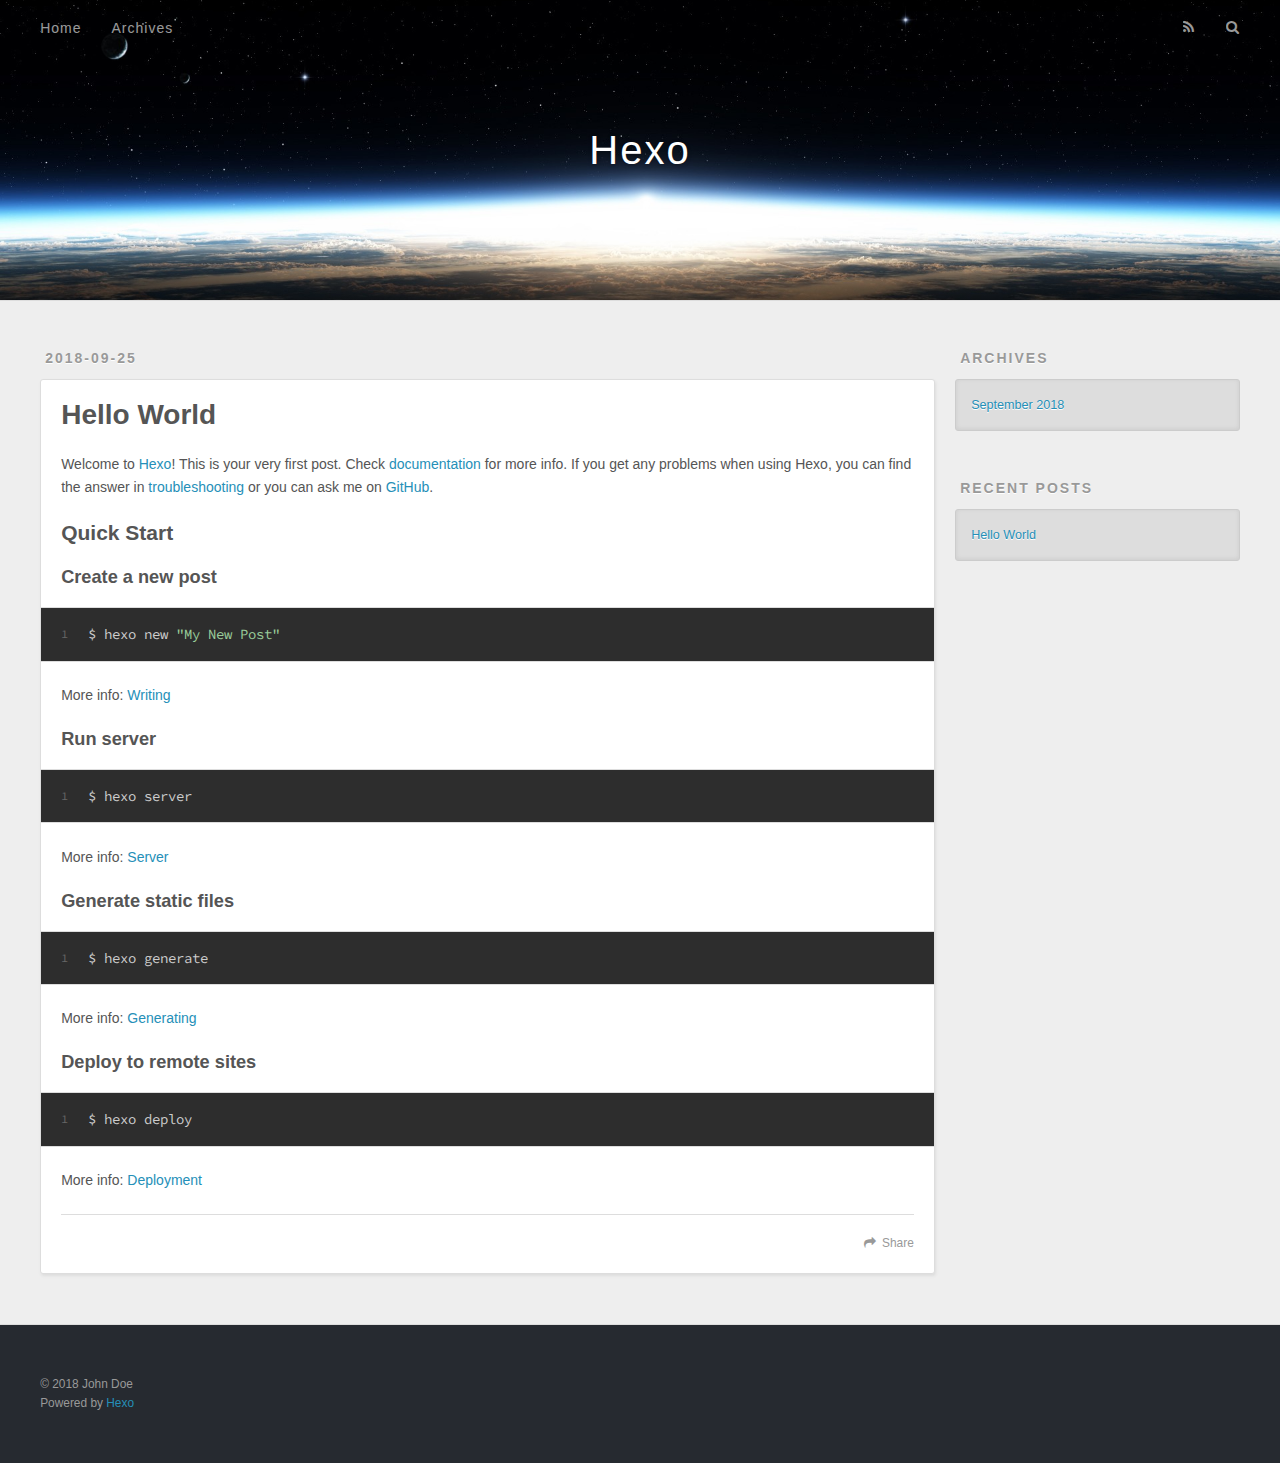
==== index.html @ 550f02ae "Site updated: 2018-09-26 17:23:37" ====
<!DOCTYPE html>
<html>
<head>
  <meta charset="utf-8">
  

  
  <title>Hexo</title>
  <meta name="viewport" content="width=device-width, initial-scale=1, maximum-scale=1">
  <meta property="og:type" content="website">
<meta property="og:title" content="Hexo">
<meta property="og:url" content="http://yoursite.com/index.html">
<meta property="og:site_name" content="Hexo">
<meta property="og:locale" content="default">
<meta name="twitter:card" content="summary">
<meta name="twitter:title" content="Hexo">
  
    <link rel="alternate" href="/atom.xml" title="Hexo" type="application/atom+xml">
  
  
    <link rel="icon" href="/favicon.png">
  
  
    <link href="//fonts.googleapis.com/css?family=Source+Code+Pro" rel="stylesheet" type="text/css">
  
  <link rel="stylesheet" href="/css/style.css">
</head>

<body>
  <div id="container">
    <div id="wrap">
      <header id="header">
  <div id="banner"></div>
  <div id="header-outer" class="outer">
    <div id="header-title" class="inner">
      <h1 id="logo-wrap">
        <a href="/" id="logo">Hexo</a>
      </h1>
      
    </div>
    <div id="header-inner" class="inner">
      <nav id="main-nav">
        <a id="main-nav-toggle" class="nav-icon"></a>
        
          <a class="main-nav-link" href="/">Home</a>
        
          <a class="main-nav-link" href="/archives">Archives</a>
        
      </nav>
      <nav id="sub-nav">
        
          <a id="nav-rss-link" class="nav-icon" href="/atom.xml" title="RSS Feed"></a>
        
        <a id="nav-search-btn" class="nav-icon" title="Search"></a>
      </nav>
      <div id="search-form-wrap">
        <form action="//google.com/search" method="get" accept-charset="UTF-8" class="search-form"><input type="search" name="q" class="search-form-input" placeholder="Search"><button type="submit" class="search-form-submit">&#xF002;</button><input type="hidden" name="sitesearch" value="http://yoursite.com"></form>
      </div>
    </div>
  </div>
</header>
      <div class="outer">
        <section id="main">
  
    <article id="post-hello-world" class="article article-type-post" itemscope itemprop="blogPost">
  <div class="article-meta">
    <a href="/2018/09/25/hello-world/" class="article-date">
  <time datetime="2018-09-25T14:14:34.590Z" itemprop="datePublished">2018-09-25</time>
</a>
    
  </div>
  <div class="article-inner">
    
    
      <header class="article-header">
        
  
    <h1 itemprop="name">
      <a class="article-title" href="/2018/09/25/hello-world/">Hello World</a>
    </h1>
  

      </header>
    
    <div class="article-entry" itemprop="articleBody">
      
        <p>Welcome to <a href="https://hexo.io/" target="_blank" rel="noopener">Hexo</a>! This is your very first post. Check <a href="https://hexo.io/docs/" target="_blank" rel="noopener">documentation</a> for more info. If you get any problems when using Hexo, you can find the answer in <a href="https://hexo.io/docs/troubleshooting.html" target="_blank" rel="noopener">troubleshooting</a> or you can ask me on <a href="https://github.com/hexojs/hexo/issues" target="_blank" rel="noopener">GitHub</a>.</p>
<h2 id="Quick-Start"><a href="#Quick-Start" class="headerlink" title="Quick Start"></a>Quick Start</h2><h3 id="Create-a-new-post"><a href="#Create-a-new-post" class="headerlink" title="Create a new post"></a>Create a new post</h3><figure class="highlight bash"><table><tr><td class="gutter"><pre><span class="line">1</span><br></pre></td><td class="code"><pre><span class="line">$ hexo new <span class="string">"My New Post"</span></span><br></pre></td></tr></table></figure>
<p>More info: <a href="https://hexo.io/docs/writing.html" target="_blank" rel="noopener">Writing</a></p>
<h3 id="Run-server"><a href="#Run-server" class="headerlink" title="Run server"></a>Run server</h3><figure class="highlight bash"><table><tr><td class="gutter"><pre><span class="line">1</span><br></pre></td><td class="code"><pre><span class="line">$ hexo server</span><br></pre></td></tr></table></figure>
<p>More info: <a href="https://hexo.io/docs/server.html" target="_blank" rel="noopener">Server</a></p>
<h3 id="Generate-static-files"><a href="#Generate-static-files" class="headerlink" title="Generate static files"></a>Generate static files</h3><figure class="highlight bash"><table><tr><td class="gutter"><pre><span class="line">1</span><br></pre></td><td class="code"><pre><span class="line">$ hexo generate</span><br></pre></td></tr></table></figure>
<p>More info: <a href="https://hexo.io/docs/generating.html" target="_blank" rel="noopener">Generating</a></p>
<h3 id="Deploy-to-remote-sites"><a href="#Deploy-to-remote-sites" class="headerlink" title="Deploy to remote sites"></a>Deploy to remote sites</h3><figure class="highlight bash"><table><tr><td class="gutter"><pre><span class="line">1</span><br></pre></td><td class="code"><pre><span class="line">$ hexo deploy</span><br></pre></td></tr></table></figure>
<p>More info: <a href="https://hexo.io/docs/deployment.html" target="_blank" rel="noopener">Deployment</a></p>

      
    </div>
    <footer class="article-footer">
      <a data-url="http://yoursite.com/2018/09/25/hello-world/" data-id="cjmixlrwj0000dgmegg9uec8c" class="article-share-link">Share</a>
      
      
    </footer>
  </div>
  
</article>


  


</section>
        
          <aside id="sidebar">
  
    

  
    

  
    
  
    
  <div class="widget-wrap">
    <h3 class="widget-title">Archives</h3>
    <div class="widget">
      <ul class="archive-list"><li class="archive-list-item"><a class="archive-list-link" href="/archives/2018/09/">September 2018</a></li></ul>
    </div>
  </div>


  
    
  <div class="widget-wrap">
    <h3 class="widget-title">Recent Posts</h3>
    <div class="widget">
      <ul>
        
          <li>
            <a href="/2018/09/25/hello-world/">Hello World</a>
          </li>
        
      </ul>
    </div>
  </div>

  
</aside>
        
      </div>
      <footer id="footer">
  
  <div class="outer">
    <div id="footer-info" class="inner">
      &copy; 2018 John Doe<br>
      Powered by <a href="http://hexo.io/" target="_blank">Hexo</a>
    </div>
  </div>
</footer>
    </div>
    <nav id="mobile-nav">
  
    <a href="/" class="mobile-nav-link">Home</a>
  
    <a href="/archives" class="mobile-nav-link">Archives</a>
  
</nav>
    

<script src="//ajax.googleapis.com/ajax/libs/jquery/2.0.3/jquery.min.js"></script>


  <link rel="stylesheet" href="/fancybox/jquery.fancybox.css">
  <script src="/fancybox/jquery.fancybox.pack.js"></script>


<script src="/js/script.js"></script>



  </div>
</body>
</html>
---- css/style.css ----
body {
  width: 100%;
}
body:before,
body:after {
  content: "";
  display: table;
}
body:after {
  clear: both;
}
html,
body,
div,
span,
applet,
object,
iframe,
h1,
h2,
h3,
h4,
h5,
h6,
p,
blockquote,
pre,
a,
abbr,
acronym,
address,
big,
cite,
code,
del,
dfn,
em,
img,
ins,
kbd,
q,
s,
samp,
small,
strike,
strong,
sub,
sup,
tt,
var,
dl,
dt,
dd,
ol,
ul,
li,
fieldset,
form,
label,
legend,
table,
caption,
tbody,
tfoot,
thead,
tr,
th,
td {
  margin: 0;
  padding: 0;
  border: 0;
  outline: 0;
  font-weight: inherit;
  font-style: inherit;
  font-family: inherit;
  font-size: 100%;
  vertical-align: baseline;
}
body {
  line-height: 1;
  color: #000;
  background: #fff;
}
ol,
ul {
  list-style: none;
}
table {
  border-collapse: separate;
  border-spacing: 0;
  vertical-align: middle;
}
caption,
th,
td {
  text-align: left;
  font-weight: normal;
  vertical-align: middle;
}
a img {
  border: none;
}
input,
button {
  margin: 0;
  padding: 0;
}
input::-moz-focus-inner,
button::-moz-focus-inner {
  border: 0;
  padding: 0;
}
@font-face {
  font-family: FontAwesome;
  font-style: normal;
  font-weight: normal;
  src: url("fonts/fontawesome-webfont.eot?v=#4.0.3");
  src: url("fonts/fontawesome-webfont.eot?#iefix&v=#4.0.3") format("embedded-opentype"), url("fonts/fontawesome-webfont.woff?v=#4.0.3") format("woff"), url("fonts/fontawesome-webfont.ttf?v=#4.0.3") format("truetype"), url("fonts/fontawesome-webfont.svg#fontawesomeregular?v=#4.0.3") format("svg");
}
html,
body,
#container {
  height: 100%;
}
body {
  background: #eee;
  font: 14px -apple-system, BlinkMacSystemFont, "Segoe UI", "Roboto", "Oxygen", "Ubuntu", "Cantarell", "Fira Sans", "Droid Sans", "Helvetica Neue", sans-serif;
  -webkit-text-size-adjust: 100%;
}
.outer {
  max-width: 1220px;
  margin: 0 auto;
  padding: 0 20px;
}
.outer:before,
.outer:after {
  content: "";
  display: table;
}
.outer:after {
  clear: both;
}
.inner {
  display: inline;
  float: left;
  width: 98.33333333333333%;
  margin: 0 0.833333333333333%;
}
.left,
.alignleft {
  float: left;
}
.right,
.alignright {
  float: right;
}
.clear {
  clear: both;
}
#container {
  position: relative;
}
.mobile-nav-on {
  overflow: hidden;
}
#wrap {
  height: 100%;
  width: 100%;
  position: absolute;
  top: 0;
  left: 0;
  -webkit-transition: 0.2s ease-out;
  -moz-transition: 0.2s ease-out;
  -ms-transition: 0.2s ease-out;
  transition: 0.2s ease-out;
  z-index: 1;
  background: #eee;
}
.mobile-nav-on #wrap {
  left: 280px;
}
@media screen and (min-width: 768px) {
  #main {
    display: inline;
    float: left;
    width: 73.33333333333333%;
    margin: 0 0.833333333333333%;
  }
}
.article-date,
.article-category-link,
.archive-year,
.widget-title {
  text-decoration: none;
  text-transform: uppercase;
  letter-spacing: 2px;
  color: #999;
  margin-bottom: 1em;
  margin-left: 5px;
  line-height: 1em;
  text-shadow: 0 1px #fff;
  font-weight: bold;
}
.article-inner,
.archive-article-inner {
  background: #fff;
  -webkit-box-shadow: 1px 2px 3px #ddd;
  box-shadow: 1px 2px 3px #ddd;
  border: 1px solid #ddd;
  border-radius: 3px;
}
.article-entry h1,
.widget h1 {
  font-size: 2em;
}
.article-entry h2,
.widget h2 {
  font-size: 1.5em;
}
.article-entry h3,
.widget h3 {
  font-size: 1.3em;
}
.article-entry h4,
.widget h4 {
  font-size: 1.2em;
}
.article-entry h5,
.widget h5 {
  font-size: 1em;
}
.article-entry h6,
.widget h6 {
  font-size: 1em;
  color: #999;
}
.article-entry hr,
.widget hr {
  border: 1px dashed #ddd;
}
.article-entry strong,
.widget strong {
  font-weight: bold;
}
.article-entry em,
.widget em,
.article-entry cite,
.widget cite {
  font-style: italic;
}
.article-entry sup,
.widget sup,
.article-entry sub,
.widget sub {
  font-size: 0.75em;
  line-height: 0;
  position: relative;
  vertical-align: baseline;
}
.article-entry sup,
.widget sup {
  top: -0.5em;
}
.article-entry sub,
.widget sub {
  bottom: -0.2em;
}
.article-entry small,
.widget small {
  font-size: 0.85em;
}
.article-entry acronym,
.widget acronym,
.article-entry abbr,
.widget abbr {
  border-bottom: 1px dotted;
}
.article-entry ul,
.widget ul,
.article-entry ol,
.widget ol,
.article-entry dl,
.widget dl {
  margin: 0 20px;
  line-height: 1.6em;
}
.article-entry ul ul,
.widget ul ul,
.article-entry ol ul,
.widget ol ul,
.article-entry ul ol,
.widget ul ol,
.article-entry ol ol,
.widget ol ol {
  margin-top: 0;
  margin-bottom: 0;
}
.article-entry ul,
.widget ul {
  list-style: disc;
}
.article-entry ol,
.widget ol {
  list-style: decimal;
}
.article-entry dt,
.widget dt {
  font-weight: bold;
}
#header {
  height: 300px;
  position: relative;
  border-bottom: 1px solid #ddd;
}
#header:before,
#header:after {
  content: "";
  position: absolute;
  left: 0;
  right: 0;
  height: 40px;
}
#header:before {
  top: 0;
  background: -webkit-linear-gradient(rgba(0,0,0,0.2), transparent);
  background: -moz-linear-gradient(rgba(0,0,0,0.2), transparent);
  background: -ms-linear-gradient(rgba(0,0,0,0.2), transparent);
  background: linear-gradient(rgba(0,0,0,0.2), transparent);
}
#header:after {
  bottom: 0;
  background: -webkit-linear-gradient(transparent, rgba(0,0,0,0.2));
  background: -moz-linear-gradient(transparent, rgba(0,0,0,0.2));
  background: -ms-linear-gradient(transparent, rgba(0,0,0,0.2));
  background: linear-gradient(transparent, rgba(0,0,0,0.2));
}
#header-outer {
  height: 100%;
  position: relative;
}
#header-inner {
  position: relative;
  overflow: hidden;
}
#banner {
  position: absolute;
  top: 0;
  left: 0;
  width: 100%;
  height: 100%;
  background: url("images/banner.jpg") center #000;
  -webkit-background-size: cover;
  -moz-background-size: cover;
  background-size: cover;
  z-index: -1;
}
#header-title {
  text-align: center;
  height: 40px;
  position: absolute;
  top: 50%;
  left: 0;
  margin-top: -20px;
}
#logo,
#subtitle {
  text-decoration: none;
  color: #fff;
  font-weight: 300;
  text-shadow: 0 1px 4px rgba(0,0,0,0.3);
}
#logo {
  font-size: 40px;
  line-height: 40px;
  letter-spacing: 2px;
}
#subtitle {
  font-size: 16px;
  line-height: 16px;
  letter-spacing: 1px;
}
#subtitle-wrap {
  margin-top: 16px;
}
#main-nav {
  float: left;
  margin-left: -15px;
}
.nav-icon,
.main-nav-link {
  float: left;
  color: #fff;
  opacity: 0.6;
  text-decoration: none;
  text-shadow: 0 1px rgba(0,0,0,0.2);
  -webkit-transition: opacity 0.2s;
  -moz-transition: opacity 0.2s;
  -ms-transition: opacity 0.2s;
  transition: opacity 0.2s;
  display: block;
  padding: 20px 15px;
}
.nav-icon:hover,
.main-nav-link:hover {
  opacity: 1;
}
.nav-icon {
  font-family: FontAwesome;
  text-align: center;
  font-size: 14px;
  width: 14px;
  height: 14px;
  padding: 20px 15px;
  position: relative;
  cursor: pointer;
}
.main-nav-link {
  font-weight: 300;
  letter-spacing: 1px;
}
@media screen and (max-width: 479px) {
  .main-nav-link {
    display: none;
  }
}
#main-nav-toggle {
  display: none;
}
#main-nav-toggle:before {
  content: "\f0c9";
}
@media screen and (max-width: 479px) {
  #main-nav-toggle {
    display: block;
  }
}
#sub-nav {
  float: right;
  margin-right: -15px;
}
#nav-rss-link:before {
  content: "\f09e";
}
#nav-search-btn:before {
  content: "\f002";
}
#search-form-wrap {
  position: absolute;
  top: 15px;
  width: 150px;
  height: 30px;
  right: -150px;
  opacity: 0;
  -webkit-transition: 0.2s ease-out;
  -moz-transition: 0.2s ease-out;
  -ms-transition: 0.2s ease-out;
  transition: 0.2s ease-out;
}
#search-form-wrap.on {
  opacity: 1;
  right: 0;
}
@media screen and (max-width: 479px) {
  #search-form-wrap {
    width: 100%;
    right: -100%;
  }
}
.search-form {
  position: absolute;
  top: 0;
  left: 0;
  right: 0;
  background: #fff;
  padding: 5px 15px;
  border-radius: 15px;
  -webkit-box-shadow: 0 0 10px rgba(0,0,0,0.3);
  box-shadow: 0 0 10px rgba(0,0,0,0.3);
}
.search-form-input {
  border: none;
  background: none;
  color: #555;
  width: 100%;
  font: 13px -apple-system, BlinkMacSystemFont, "Segoe UI", "Roboto", "Oxygen", "Ubuntu", "Cantarell", "Fira Sans", "Droid Sans", "Helvetica Neue", sans-serif;
  outline: none;
}
.search-form-input::-webkit-search-results-decoration,
.search-form-input::-webkit-search-cancel-button {
  -webkit-appearance: none;
}
.search-form-submit {
  position: absolute;
  top: 50%;
  right: 10px;
  margin-top: -7px;
  font: 13px FontAwesome;
  border: none;
  background: none;
  color: #bbb;
  cursor: pointer;
}
.search-form-submit:hover,
.search-form-submit:focus {
  color: #777;
}
.article {
  margin: 50px 0;
}
.article-inner {
  overflow: hidden;
}
.article-meta:before,
.article-meta:after {
  content: "";
  display: table;
}
.article-meta:after {
  clear: both;
}
.article-date {
  float: left;
}
.article-category {
  float: left;
  line-height: 1em;
  color: #ccc;
  text-shadow: 0 1px #fff;
  margin-left: 8px;
}
.article-category:before {
  content: "\2022";
}
.article-category-link {
  margin: 0 12px 1em;
}
.article-header {
  padding: 20px 20px 0;
}
.article-title {
  text-decoration: none;
  font-size: 2em;
  font-weight: bold;
  color: #555;
  line-height: 1.1em;
  -webkit-transition: color 0.2s;
  -moz-transition: color 0.2s;
  -ms-transition: color 0.2s;
  transition: color 0.2s;
}
a.article-title:hover {
  color: #258fb8;
}
.article-entry {
  color: #555;
  padding: 0 20px;
}
.article-entry:before,
.article-entry:after {
  content: "";
  display: table;
}
.article-entry:after {
  clear: both;
}
.article-entry p,
.article-entry table {
  line-height: 1.6em;
  margin: 1.6em 0;
}
.article-entry h1,
.article-entry h2,
.article-entry h3,
.article-entry h4,
.article-entry h5,
.article-entry h6 {
  font-weight: bold;
}
.article-entry h1,
.article-entry h2,
.article-entry h3,
.article-entry h4,
.article-entry h5,
.article-entry h6 {
  line-height: 1.1em;
  margin: 1.1em 0;
}
.article-entry a {
  color: #258fb8;
  text-decoration: none;
}
.article-entry a:hover {
  text-decoration: underline;
}
.article-entry ul,
.article-entry ol,
.article-entry dl {
  margin-top: 1.6em;
  margin-bottom: 1.6em;
}
.article-entry img,
.article-entry video {
  max-width: 100%;
  height: auto;
  display: block;
  margin: auto;
}
.article-entry iframe {
  border: none;
}
.article-entry table {
  width: 100%;
  border-collapse: collapse;
  border-spacing: 0;
}
.article-entry th {
  font-weight: bold;
  border-bottom: 3px solid #ddd;
  padding-bottom: 0.5em;
}
.article-entry td {
  border-bottom: 1px solid #ddd;
  padding: 10px 0;
}
.article-entry blockquote {
  font-family: Georgia, "Times New Roman", serif;
  font-size: 1.4em;
  margin: 1.6em 20px;
  text-align: center;
}
.article-entry blockquote footer {
  font-size: 14px;
  margin: 1.6em 0;
  font-family: -apple-system, BlinkMacSystemFont, "Segoe UI", "Roboto", "Oxygen", "Ubuntu", "Cantarell", "Fira Sans", "Droid Sans", "Helvetica Neue", sans-serif;
}
.article-entry blockquote footer cite:before {
  content: "—";
  padding: 0 0.5em;
}
.article-entry .pullquote {
  text-align: left;
  width: 45%;
  margin: 0;
}
.article-entry .pullquote.left {
  margin-left: 0.5em;
  margin-right: 1em;
}
.article-entry .pullquote.right {
  margin-right: 0.5em;
  margin-left: 1em;
}
.article-entry .caption {
  color: #999;
  display: block;
  font-size: 0.9em;
  margin-top: 0.5em;
  position: relative;
  text-align: center;
}
.article-entry .video-container {
  position: relative;
  padding-top: 56.25%;
  height: 0;
  overflow: hidden;
}
.article-entry .video-container iframe,
.article-entry .video-container object,
.article-entry .video-container embed {
  position: absolute;
  top: 0;
  left: 0;
  width: 100%;
  height: 100%;
  margin-top: 0;
}
.article-more-link a {
  display: inline-block;
  line-height: 1em;
  padding: 6px 15px;
  border-radius: 15px;
  background: #eee;
  color: #999;
  text-shadow: 0 1px #fff;
  text-decoration: none;
}
.article-more-link a:hover {
  background: #258fb8;
  color: #fff;
  text-decoration: none;
  text-shadow: 0 1px #1e7293;
}
.article-footer {
  font-size: 0.85em;
  line-height: 1.6em;
  border-top: 1px solid #ddd;
  padding-top: 1.6em;
  margin: 0 20px 20px;
}
.article-footer:before,
.article-footer:after {
  content: "";
  display: table;
}
.article-footer:after {
  clear: both;
}
.article-footer a {
  color: #999;
  text-decoration: none;
}
.article-footer a:hover {
  color: #555;
}
.article-tag-list-item {
  float: left;
  margin-right: 10px;
}
.article-tag-list-link:before {
  content: "#";
}
.article-comment-link {
  float: right;
}
.article-comment-link:before {
  content: "\f075";
  font-family: FontAwesome;
  padding-right: 8px;
}
.article-share-link {
  cursor: pointer;
  float: right;
  margin-left: 20px;
}
.article-share-link:before {
  content: "\f064";
  font-family: FontAwesome;
  padding-right: 6px;
}
#article-nav {
  position: relative;
}
#article-nav:before,
#article-nav:after {
  content: "";
  display: table;
}
#article-nav:after {
  clear: both;
}
@media screen and (min-width: 768px) {
  #article-nav {
    margin: 50px 0;
  }
  #article-nav:before {
    width: 8px;
    height: 8px;
    position: absolute;
    top: 50%;
    left: 50%;
    margin-top: -4px;
    margin-left: -4px;
    content: "";
    border-radius: 50%;
    background: #ddd;
    -webkit-box-shadow: 0 1px 2px #fff;
    box-shadow: 0 1px 2px #fff;
  }
}
.article-nav-link-wrap {
  text-decoration: none;
  text-shadow: 0 1px #fff;
  color: #999;
  -webkit-box-sizing: border-box;
  -moz-box-sizing: border-box;
  box-sizing: border-box;
  margin-top: 50px;
  text-align: center;
  display: block;
}
.article-nav-link-wrap:hover {
  color: #555;
}
@media screen and (min-width: 768px) {
  .article-nav-link-wrap {
    width: 50%;
    margin-top: 0;
  }
}
@media screen and (min-width: 768px) {
  #article-nav-newer {
    float: left;
    text-align: right;
    padding-right: 20px;
  }
}
@media screen and (min-width: 768px) {
  #article-nav-older {
    float: right;
    text-align: left;
    padding-left: 20px;
  }
}
.article-nav-caption {
  text-transform: uppercase;
  letter-spacing: 2px;
  color: #ddd;
  line-height: 1em;
  font-weight: bold;
}
#article-nav-newer .article-nav-caption {
  margin-right: -2px;
}
.article-nav-title {
  font-size: 0.85em;
  line-height: 1.6em;
  margin-top: 0.5em;
}
.article-share-box {
  position: absolute;
  display: none;
  background: #fff;
  -webkit-box-shadow: 1px 2px 10px rgba(0,0,0,0.2);
  box-shadow: 1px 2px 10px rgba(0,0,0,0.2);
  border-radius: 3px;
  margin-left: -145px;
  overflow: hidden;
  z-index: 1;
}
.article-share-box.on {
  display: block;
}
.article-share-input {
  width: 100%;
  background: none;
  -webkit-box-sizing: border-box;
  -moz-box-sizing: border-box;
  box-sizing: border-box;
  font: 14px -apple-system, BlinkMacSystemFont, "Segoe UI", "Roboto", "Oxygen", "Ubuntu", "Cantarell", "Fira Sans", "Droid Sans", "Helvetica Neue", sans-serif;
  padding: 0 15px;
  color: #555;
  outline: none;
  border: 1px solid #ddd;
  border-radius: 3px 3px 0 0;
  height: 36px;
  line-height: 36px;
}
.article-share-links {
  background: #eee;
}
.article-share-links:before,
.article-share-links:after {
  content: "";
  display: table;
}
.article-share-links:after {
  clear: both;
}
.article-share-twitter,
.article-share-facebook,
.article-share-pinterest,
.article-share-google {
  width: 50px;
  height: 36px;
  display: block;
  float: left;
  position: relative;
  color: #999;
  text-shadow: 0 1px #fff;
}
.article-share-twitter:before,
.article-share-facebook:before,
.article-share-pinterest:before,
.article-share-google:before {
  font-size: 20px;
  font-family: FontAwesome;
  width: 20px;
  height: 20px;
  position: absolute;
  top: 50%;
  left: 50%;
  margin-top: -10px;
  margin-left: -10px;
  text-align: center;
}
.article-share-twitter:hover,
.article-share-facebook:hover,
.article-share-pinterest:hover,
.article-share-google:hover {
  color: #fff;
}
.article-share-twitter:before {
  content: "\f099";
}
.article-share-twitter:hover {
  background: #00aced;
  text-shadow: 0 1px #008abe;
}
.article-share-facebook:before {
  content: "\f09a";
}
.article-share-facebook:hover {
  background: #3b5998;
  text-shadow: 0 1px #2f477a;
}
.article-share-pinterest:before {
  content: "\f0d2";
}
.article-share-pinterest:hover {
  background: #cb2027;
  text-shadow: 0 1px #a21a1f;
}
.article-share-google:before {
  content: "\f0d5";
}
.article-share-google:hover {
  background: #dd4b39;
  text-shadow: 0 1px #be3221;
}
.article-gallery {
  background: #000;
  position: relative;
}
.article-gallery-photos {
  position: relative;
  overflow: hidden;
}
.article-gallery-img {
  display: none;
  max-width: 100%;
}
.article-gallery-img:first-child {
  display: block;
}
.article-gallery-img.loaded {
  position: absolute;
  display: block;
}
.article-gallery-img img {
  display: block;
  max-width: 100%;
  margin: 0 auto;
}
#comments {
  background: #fff;
  -webkit-box-shadow: 1px 2px 3px #ddd;
  box-shadow: 1px 2px 3px #ddd;
  padding: 20px;
  border: 1px solid #ddd;
  border-radius: 3px;
  margin: 50px 0;
}
#comments a {
  color: #258fb8;
}
.archives-wrap {
  margin: 50px 0;
}
.archives:before,
.archives:after {
  content: "";
  display: table;
}
.archives:after {
  clear: both;
}
.archive-year-wrap {
  margin-bottom: 1em;
}
.archives {
  -webkit-column-gap: 10px;
  -moz-column-gap: 10px;
  column-gap: 10px;
}
@media screen and (min-width: 480px) and (max-width: 767px) {
  .archives {
    -webkit-column-count: 2;
    -moz-column-count: 2;
    column-count: 2;
  }
}
@media screen and (min-width: 768px) {
  .archives {
    -webkit-column-count: 3;
    -moz-column-count: 3;
    column-count: 3;
  }
}
.archive-article {
  -webkit-column-break-inside: avoid;
  page-break-inside: avoid;
  overflow: hidden;
  break-inside: avoid-column;
}
.archive-article-inner {
  padding: 10px;
  margin-bottom: 15px;
}
.archive-article-title {
  text-decoration: none;
  font-weight: bold;
  color: #555;
  -webkit-transition: color 0.2s;
  -moz-transition: color 0.2s;
  -ms-transition: color 0.2s;
  transition: color 0.2s;
  line-height: 1.6em;
}
.archive-article-title:hover {
  color: #258fb8;
}
.archive-article-footer {
  margin-top: 1em;
}
.archive-article-date {
  color: #999;
  text-decoration: none;
  font-size: 0.85em;
  line-height: 1em;
  margin-bottom: 0.5em;
  display: block;
}
#page-nav {
  margin: 50px auto;
  background: #fff;
  -webkit-box-shadow: 1px 2px 3px #ddd;
  box-shadow: 1px 2px 3px #ddd;
  border: 1px solid #ddd;
  border-radius: 3px;
  text-align: center;
  color: #999;
  overflow: hidden;
}
#page-nav:before,
#page-nav:after {
  content: "";
  display: table;
}
#page-nav:after {
  clear: both;
}
#page-nav a,
#page-nav span {
  padding: 10px 20px;
  line-height: 1;
  height: 2ex;
}
#page-nav a {
  color: #999;
  text-decoration: none;
}
#page-nav a:hover {
  background: #999;
  color: #fff;
}
#page-nav .prev {
  float: left;
}
#page-nav .next {
  float: right;
}
#page-nav .page-number {
  display: inline-block;
}
@media screen and (max-width: 479px) {
  #page-nav .page-number {
    display: none;
  }
}
#page-nav .current {
  color: #555;
  font-weight: bold;
}
#page-nav .space {
  color: #ddd;
}
#footer {
  background: #262a30;
  padding: 50px 0;
  border-top: 1px solid #ddd;
  color: #999;
}
#footer a {
  color: #258fb8;
  text-decoration: none;
}
#footer a:hover {
  text-decoration: underline;
}
#footer-info {
  line-height: 1.6em;
  font-size: 0.85em;
}
.article-entry pre,
.article-entry .highlight {
  background: #2d2d2d;
  margin: 0 -20px;
  padding: 15px 20px;
  border-style: solid;
  border-color: #ddd;
  border-width: 1px 0;
  overflow: auto;
  color: #ccc;
  line-height: 22.400000000000002px;
}
.article-entry .highlight .gutter pre,
.article-entry .gist .gist-file .gist-data .line-numbers {
  color: #666;
  font-size: 0.85em;
}
.article-entry pre,
.article-entry code {
  font-family: "Source Code Pro", Consolas, Monaco, Menlo, Consolas, monospace;
}
.article-entry code {
  background: #eee;
  text-shadow: 0 1px #fff;
  padding: 0 0.3em;
}
.article-entry pre code {
  background: none;
  text-shadow: none;
  padding: 0;
}
.article-entry .highlight pre {
  border: none;
  margin: 0;
  padding: 0;
}
.article-entry .highlight table {
  margin: 0;
  width: auto;
}
.article-entry .highlight td {
  border: none;
  padding: 0;
}
.article-entry .highlight figcaption {
  font-size: 0.85em;
  color: #999;
  line-height: 1em;
  margin-bottom: 1em;
}
.article-entry .highlight figcaption:before,
.article-entry .highlight figcaption:after {
  content: "";
  display: table;
}
.article-entry .highlight figcaption:after {
  clear: both;
}
.article-entry .highlight figcaption a {
  float: right;
}
.article-entry .highlight .gutter pre {
  text-align: right;
  padding-right: 20px;
}
.article-entry .highlight .line {
  height: 22.400000000000002px;
}
.article-entry .highlight .line.marked {
  background: #515151;
}
.article-entry .gist {
  margin: 0 -20px;
  border-style: solid;
  border-color: #ddd;
  border-width: 1px 0;
  background: #2d2d2d;
  padding: 15px 20px 15px 0;
}
.article-entry .gist .gist-file {
  border: none;
  font-family: "Source Code Pro", Consolas, Monaco, Menlo, Consolas, monospace;
  margin: 0;
}
.article-entry .gist .gist-file .gist-data {
  background: none;
  border: none;
}
.article-entry .gist .gist-file .gist-data .line-numbers {
  background: none;
  border: none;
  padding: 0 20px 0 0;
}
.article-entry .gist .gist-file .gist-data .line-data {
  padding: 0 !important;
}
.article-entry .gist .gist-file .highlight {
  margin: 0;
  padding: 0;
  border: none;
}
.article-entry .gist .gist-file .gist-meta {
  background: #2d2d2d;
  color: #999;
  font: 0.85em -apple-system, BlinkMacSystemFont, "Segoe UI", "Roboto", "Oxygen", "Ubuntu", "Cantarell", "Fira Sans", "Droid Sans", "Helvetica Neue", sans-serif;
  text-shadow: 0 0;
  padding: 0;
  margin-top: 1em;
  margin-left: 20px;
}
.article-entry .gist .gist-file .gist-meta a {
  color: #258fb8;
  font-weight: normal;
}
.article-entry .gist .gist-file .gist-meta a:hover {
  text-decoration: underline;
}
pre .comment,
pre .title {
  color: #999;
}
pre .variable,
pre .attribute,
pre .tag,
pre .regexp,
pre .ruby .constant,
pre .xml .tag .title,
pre .xml .pi,
pre .xml .doctype,
pre .html .doctype,
pre .css .id,
pre .css .class,
pre .css .pseudo {
  color: #f2777a;
}
pre .number,
pre .preprocessor,
pre .built_in,
pre .literal,
pre .params,
pre .constant {
  color: #f99157;
}
pre .class,
pre .ruby .class .title,
pre .css .rules .attribute {
  color: #9c9;
}
pre .string,
pre .value,
pre .inheritance,
pre .header,
pre .ruby .symbol,
pre .xml .cdata {
  color: #9c9;
}
pre .css .hexcolor {
  color: #6cc;
}
pre .function,
pre .python .decorator,
pre .python .title,
pre .ruby .function .title,
pre .ruby .title .keyword,
pre .perl .sub,
pre .javascript .title,
pre .coffeescript .title {
  color: #69c;
}
pre .keyword,
pre .javascript .function {
  color: #c9c;
}
@media screen and (max-width: 479px) {
  #mobile-nav {
    position: absolute;
    top: 0;
    left: 0;
    width: 280px;
    height: 100%;
    background: #191919;
    border-right: 1px solid #fff;
  }
}
@media screen and (max-width: 479px) {
  .mobile-nav-link {
    display: block;
    color: #999;
    text-decoration: none;
    padding: 15px 20px;
    font-weight: bold;
  }
  .mobile-nav-link:hover {
    color: #fff;
  }
}
@media screen and (min-width: 768px) {
  #sidebar {
    display: inline;
    float: left;
    width: 23.333333333333332%;
    margin: 0 0.833333333333333%;
  }
}
.widget-wrap {
  margin: 50px 0;
}
.widget {
  color: #777;
  text-shadow: 0 1px #fff;
  background: #ddd;
  -webkit-box-shadow: 0 -1px 4px #ccc inset;
  box-shadow: 0 -1px 4px #ccc inset;
  border: 1px solid #ccc;
  padding: 15px;
  border-radius: 3px;
}
.widget a {
  color: #258fb8;
  text-decoration: none;
}
.widget a:hover {
  text-decoration: underline;
}
.widget ul ul,
.widget ol ul,
.widget dl ul,
.widget ul ol,
.widget ol ol,
.widget dl ol,
.widget ul dl,
.widget ol dl,
.widget dl dl {
  margin-left: 15px;
  list-style: disc;
}
.widget {
  line-height: 1.6em;
  word-wrap: break-word;
  font-size: 0.9em;
}
.widget ul,
.widget ol {
  list-style: none;
  margin: 0;
}
.widget ul ul,
.widget ol ul,
.widget ul ol,
.widget ol ol {
  margin: 0 20px;
}
.widget ul ul,
.widget ol ul {
  list-style: disc;
}
.widget ul ol,
.widget ol ol {
  list-style: decimal;
}
.category-list-count,
.tag-list-count,
.archive-list-count {
  padding-left: 5px;
  color: #999;
  font-size: 0.85em;
}
.category-list-count:before,
.tag-list-count:before,
.archive-list-count:before {
  content: "(";
}
.category-list-count:after,
.tag-list-count:after,
.archive-list-count:after {
  content: ")";
}
.tagcloud a {
  margin-right: 5px;
  display: inline-block;
}
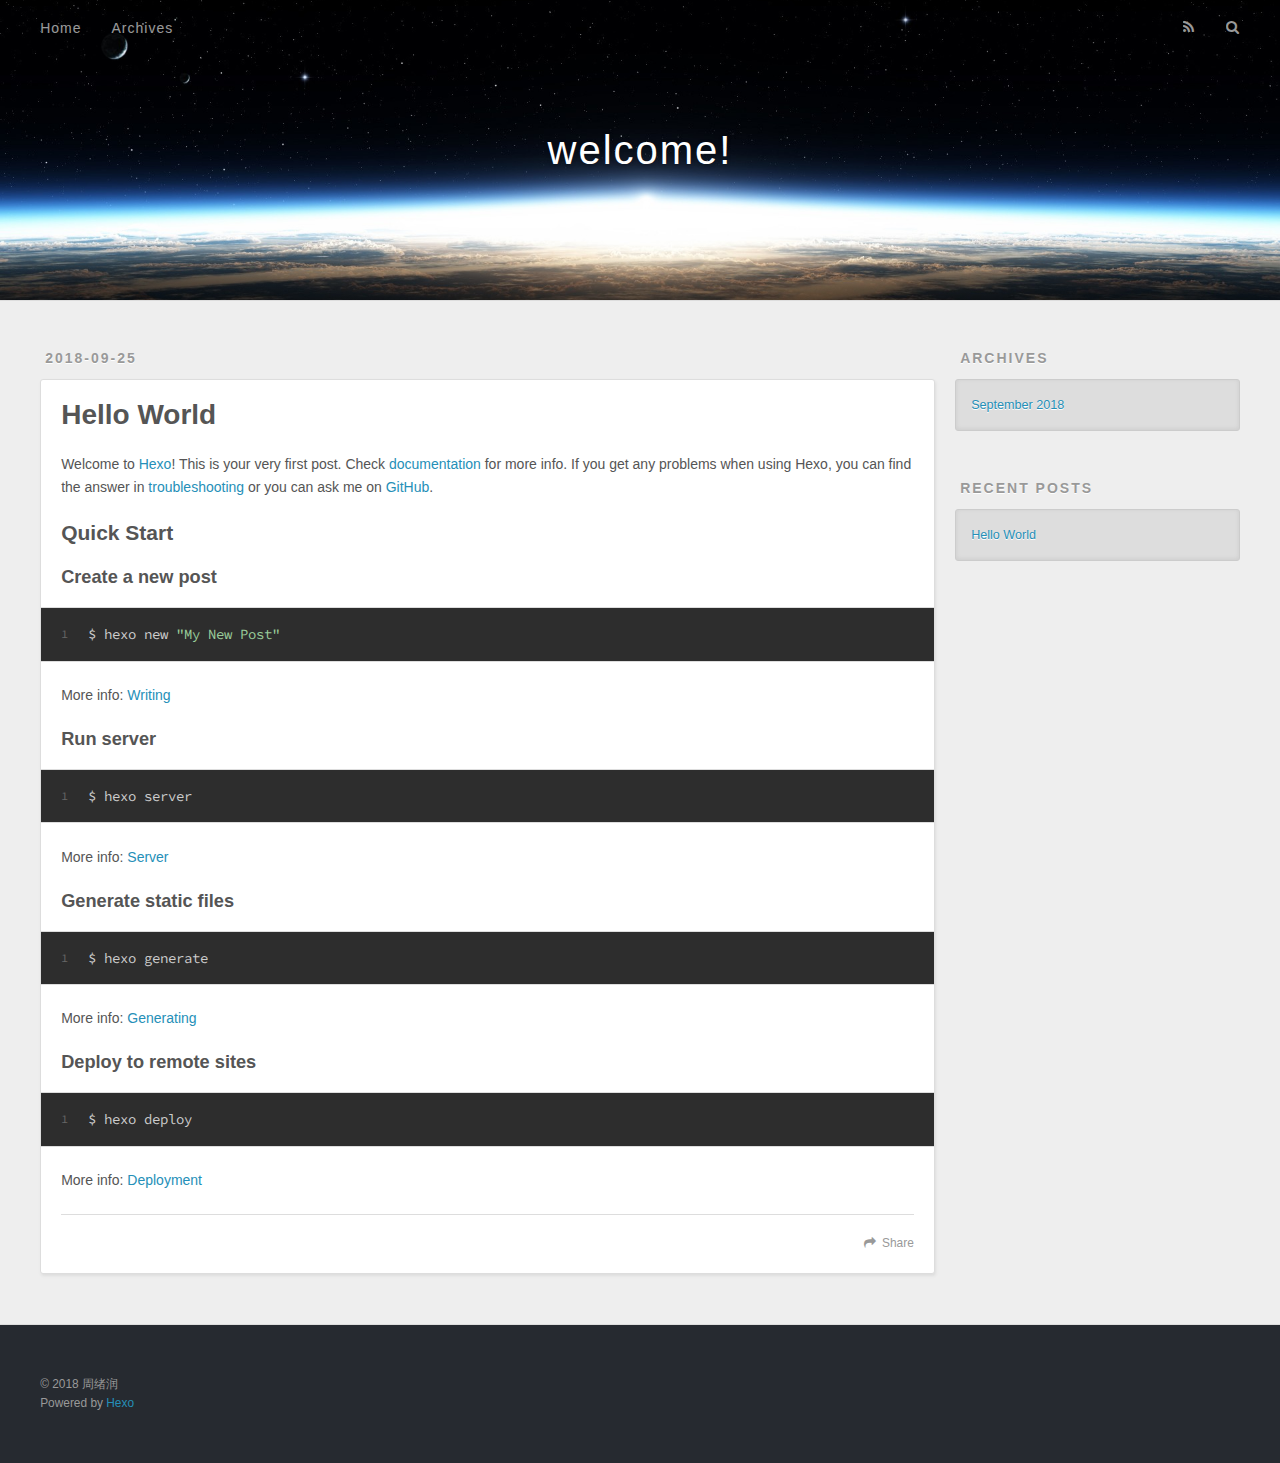
==== commit 23ce8563: "Site updated: 2018-09-26 17:36:28" ====
--- a/index.html
+++ b/index.html
@@ -5,17 +5,17 @@
   
 
   
-  <title>Hexo</title>
+  <title>welcome!</title>
   <meta name="viewport" content="width=device-width, initial-scale=1, maximum-scale=1">
   <meta property="og:type" content="website">
-<meta property="og:title" content="Hexo">
+<meta property="og:title" content="welcome!">
 <meta property="og:url" content="http://yoursite.com/index.html">
-<meta property="og:site_name" content="Hexo">
-<meta property="og:locale" content="default">
+<meta property="og:site_name" content="welcome!">
+<meta property="og:locale" content="zh-Hans">
 <meta name="twitter:card" content="summary">
-<meta name="twitter:title" content="Hexo">
+<meta name="twitter:title" content="welcome!">
   
-    <link rel="alternate" href="/atom.xml" title="Hexo" type="application/atom+xml">
+    <link rel="alternate" href="/atom.xml" title="welcome!" type="application/atom+xml">
   
   
     <link rel="icon" href="/favicon.png">
@@ -34,7 +34,7 @@
   <div id="header-outer" class="outer">
     <div id="header-title" class="inner">
       <h1 id="logo-wrap">
-        <a href="/" id="logo">Hexo</a>
+        <a href="/" id="logo">welcome!</a>
       </h1>
       
     </div>
@@ -97,7 +97,7 @@
       
     </div>
     <footer class="article-footer">
-      <a data-url="http://yoursite.com/2018/09/25/hello-world/" data-id="cjmixlrwj0000dgmegg9uec8c" class="article-share-link">Share</a>
+      <a data-url="http://yoursite.com/2018/09/25/hello-world/" data-id="cjmiyg6cy0000s0meptqpj1ir" class="article-share-link">Share</a>
       
       
     </footer>
@@ -153,7 +153,7 @@
   
   <div class="outer">
     <div id="footer-info" class="inner">
-      &copy; 2018 John Doe<br>
+      &copy; 2018 周绪润<br>
       Powered by <a href="http://hexo.io/" target="_blank">Hexo</a>
     </div>
   </div>
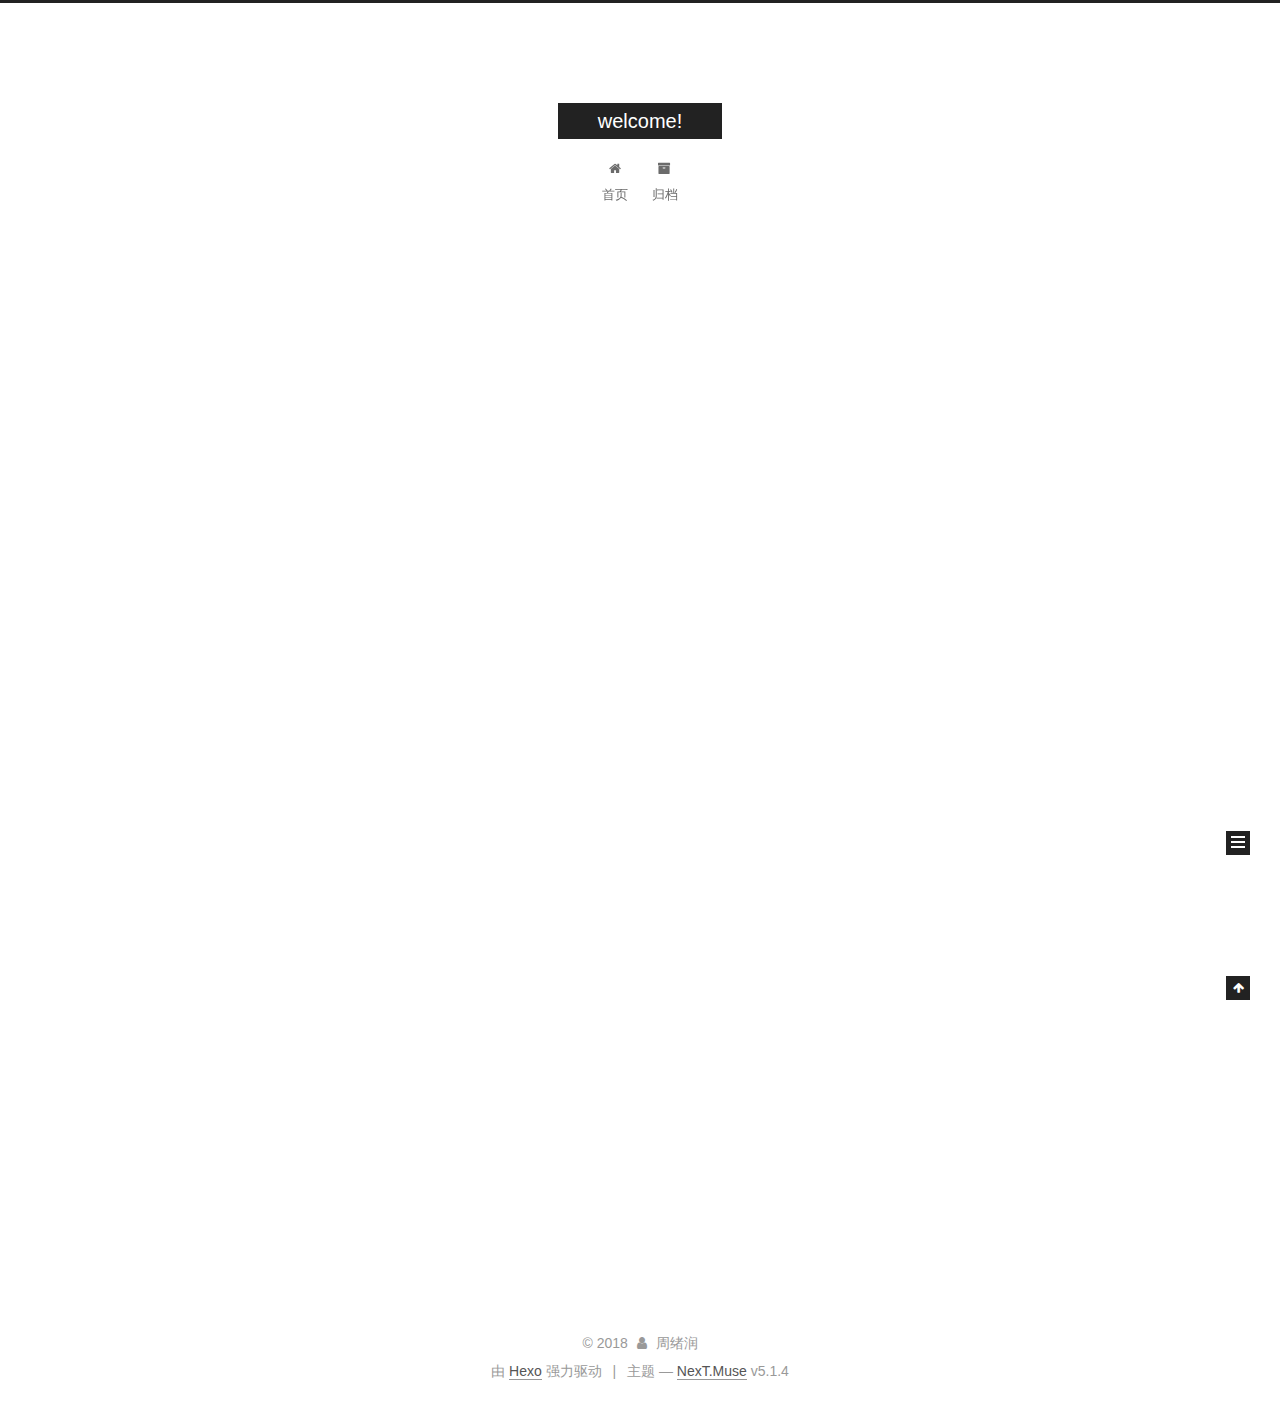
==== commit b20bb540: "Site updated: 2018-09-26 17:43:58" ====
--- a/index.html
+++ b/index.html
@@ -1,90 +1,306 @@
 <!DOCTYPE html>
-<html>
+
+
+
+  
+
+
+<html class="theme-next muse use-motion" lang="zh-Hans">
 <head>
-  <meta charset="utf-8">
-  
-
-  
-  <title>welcome!</title>
-  <meta name="viewport" content="width=device-width, initial-scale=1, maximum-scale=1">
-  <meta property="og:type" content="website">
+  <meta charset="UTF-8"/>
+<meta http-equiv="X-UA-Compatible" content="IE=edge" />
+<meta name="viewport" content="width=device-width, initial-scale=1, maximum-scale=1"/>
+<meta name="theme-color" content="#222">
+
+
+
+
+
+
+
+
+
+<meta http-equiv="Cache-Control" content="no-transform" />
+<meta http-equiv="Cache-Control" content="no-siteapp" />
+
+
+
+
+
+
+
+
+
+
+
+
+
+
+
+
+  
+  
+  <link href="/lib/fancybox/source/jquery.fancybox.css?v=2.1.5" rel="stylesheet" type="text/css" />
+
+
+
+
+
+
+
+<link href="/lib/font-awesome/css/font-awesome.min.css?v=4.6.2" rel="stylesheet" type="text/css" />
+
+<link href="/css/main.css?v=5.1.4" rel="stylesheet" type="text/css" />
+
+
+  <link rel="apple-touch-icon" sizes="180x180" href="/images/apple-touch-icon-next.png?v=5.1.4">
+
+
+  <link rel="icon" type="image/png" sizes="32x32" href="/images/favicon-32x32-next.png?v=5.1.4">
+
+
+  <link rel="icon" type="image/png" sizes="16x16" href="/images/favicon-16x16-next.png?v=5.1.4">
+
+
+  <link rel="mask-icon" href="/images/logo.svg?v=5.1.4" color="#222">
+
+
+
+
+
+  <meta name="keywords" content="Hexo, NexT" />
+
+
+
+
+
+
+
+
+
+
+<meta property="og:type" content="website">
 <meta property="og:title" content="welcome!">
 <meta property="og:url" content="http://yoursite.com/index.html">
 <meta property="og:site_name" content="welcome!">
 <meta property="og:locale" content="zh-Hans">
 <meta name="twitter:card" content="summary">
 <meta name="twitter:title" content="welcome!">
-  
-    <link rel="alternate" href="/atom.xml" title="welcome!" type="application/atom+xml">
-  
-  
-    <link rel="icon" href="/favicon.png">
-  
-  
-    <link href="//fonts.googleapis.com/css?family=Source+Code+Pro" rel="stylesheet" type="text/css">
-  
-  <link rel="stylesheet" href="/css/style.css">
+
+
+
+<script type="text/javascript" id="hexo.configurations">
+  var NexT = window.NexT || {};
+  var CONFIG = {
+    root: '/',
+    scheme: 'Muse',
+    version: '5.1.4',
+    sidebar: {"position":"left","display":"post","offset":12,"b2t":false,"scrollpercent":false,"onmobile":false},
+    fancybox: true,
+    tabs: true,
+    motion: {"enable":true,"async":false,"transition":{"post_block":"fadeIn","post_header":"slideDownIn","post_body":"slideDownIn","coll_header":"slideLeftIn","sidebar":"slideUpIn"}},
+    duoshuo: {
+      userId: '0',
+      author: '博主'
+    },
+    algolia: {
+      applicationID: '',
+      apiKey: '',
+      indexName: '',
+      hits: {"per_page":10},
+      labels: {"input_placeholder":"Search for Posts","hits_empty":"We didn't find any results for the search: ${query}","hits_stats":"${hits} results found in ${time} ms"}
+    }
+  };
+</script>
+
+
+
+  <link rel="canonical" href="http://yoursite.com/"/>
+
+
+
+
+
+  <title>welcome!</title>
+  
+
+
+
+
+
+
+
+
 </head>
 
-<body>
-  <div id="container">
-    <div id="wrap">
-      <header id="header">
-  <div id="banner"></div>
-  <div id="header-outer" class="outer">
-    <div id="header-title" class="inner">
-      <h1 id="logo-wrap">
-        <a href="/" id="logo">welcome!</a>
-      </h1>
-      
+<body itemscope itemtype="http://schema.org/WebPage" lang="zh-Hans">
+
+  
+  
+    
+  
+
+  <div class="container sidebar-position-left 
+  page-home">
+    <div class="headband"></div>
+
+    <header id="header" class="header" itemscope itemtype="http://schema.org/WPHeader">
+      <div class="header-inner"><div class="site-brand-wrapper">
+  <div class="site-meta ">
+    
+
+    <div class="custom-logo-site-title">
+      <a href="/"  class="brand" rel="start">
+        <span class="logo-line-before"><i></i></span>
+        <span class="site-title">welcome!</span>
+        <span class="logo-line-after"><i></i></span>
+      </a>
     </div>
-    <div id="header-inner" class="inner">
-      <nav id="main-nav">
-        <a id="main-nav-toggle" class="nav-icon"></a>
-        
-          <a class="main-nav-link" href="/">Home</a>
-        
-          <a class="main-nav-link" href="/archives">Archives</a>
-        
-      </nav>
-      <nav id="sub-nav">
-        
-          <a id="nav-rss-link" class="nav-icon" href="/atom.xml" title="RSS Feed"></a>
-        
-        <a id="nav-search-btn" class="nav-icon" title="Search"></a>
-      </nav>
-      <div id="search-form-wrap">
-        <form action="//google.com/search" method="get" accept-charset="UTF-8" class="search-form"><input type="search" name="q" class="search-form-input" placeholder="Search"><button type="submit" class="search-form-submit">&#xF002;</button><input type="hidden" name="sitesearch" value="http://yoursite.com"></form>
-      </div>
-    </div>
+      
+        <p class="site-subtitle"></p>
+      
   </div>
-</header>
-      <div class="outer">
-        <section id="main">
-  
-    <article id="post-hello-world" class="article article-type-post" itemscope itemprop="blogPost">
-  <div class="article-meta">
-    <a href="/2018/09/25/hello-world/" class="article-date">
-  <time datetime="2018-09-25T14:14:34.590Z" itemprop="datePublished">2018-09-25</time>
-</a>
-    
+
+  <div class="site-nav-toggle">
+    <button>
+      <span class="btn-bar"></span>
+      <span class="btn-bar"></span>
+      <span class="btn-bar"></span>
+    </button>
   </div>
-  <div class="article-inner">
-    
-    
-      <header class="article-header">
-        
-  
-    <h1 itemprop="name">
-      <a class="article-title" href="/2018/09/25/hello-world/">Hello World</a>
-    </h1>
-  
-
+</div>
+
+<nav class="site-nav">
+  
+
+  
+    <ul id="menu" class="menu">
+      
+        
+        <li class="menu-item menu-item-home">
+          <a href="/" rel="section">
+            
+              <i class="menu-item-icon fa fa-fw fa-home"></i> <br />
+            
+            首页
+          </a>
+        </li>
+      
+        
+        <li class="menu-item menu-item-archives">
+          <a href="/archives/" rel="section">
+            
+              <i class="menu-item-icon fa fa-fw fa-archive"></i> <br />
+            
+            归档
+          </a>
+        </li>
+      
+
+      
+    </ul>
+  
+
+  
+</nav>
+
+
+
+ </div>
+    </header>
+
+    <main id="main" class="main">
+      <div class="main-inner">
+        <div class="content-wrap">
+          <div id="content" class="content">
+            
+  <section id="posts" class="posts-expand">
+    
+      
+
+  
+
+  
+  
+  
+
+  <article class="post post-type-normal" itemscope itemtype="http://schema.org/Article">
+  
+  
+  
+  <div class="post-block">
+    <link itemprop="mainEntityOfPage" href="http://yoursite.com/2018/09/25/hello-world/">
+
+    <span hidden itemprop="author" itemscope itemtype="http://schema.org/Person">
+      <meta itemprop="name" content="周绪润">
+      <meta itemprop="description" content="">
+      <meta itemprop="image" content="/images/avatar.gif">
+    </span>
+
+    <span hidden itemprop="publisher" itemscope itemtype="http://schema.org/Organization">
+      <meta itemprop="name" content="welcome!">
+    </span>
+
+    
+      <header class="post-header">
+
+        
+        
+          <h1 class="post-title" itemprop="name headline">
+                
+                <a class="post-title-link" href="/2018/09/25/hello-world/" itemprop="url">Hello World</a></h1>
+        
+
+        <div class="post-meta">
+          <span class="post-time">
+            
+              <span class="post-meta-item-icon">
+                <i class="fa fa-calendar-o"></i>
+              </span>
+              
+                <span class="post-meta-item-text">发表于</span>
+              
+              <time title="创建于" itemprop="dateCreated datePublished" datetime="2018-09-25T22:14:34+08:00">
+                2018-09-25
+              </time>
+            
+
+            
+
+            
+          </span>
+
+          
+
+          
+            
+          
+
+          
+          
+
+          
+
+          
+
+          
+
+        </div>
       </header>
     
-    <div class="article-entry" itemprop="articleBody">
-      
-        <p>Welcome to <a href="https://hexo.io/" target="_blank" rel="noopener">Hexo</a>! This is your very first post. Check <a href="https://hexo.io/docs/" target="_blank" rel="noopener">documentation</a> for more info. If you get any problems when using Hexo, you can find the answer in <a href="https://hexo.io/docs/troubleshooting.html" target="_blank" rel="noopener">troubleshooting</a> or you can ask me on <a href="https://github.com/hexojs/hexo/issues" target="_blank" rel="noopener">GitHub</a>.</p>
+
+    
+    
+    
+    <div class="post-body" itemprop="articleBody">
+
+      
+      
+
+      
+        
+          
+            <p>Welcome to <a href="https://hexo.io/" target="_blank" rel="noopener">Hexo</a>! This is your very first post. Check <a href="https://hexo.io/docs/" target="_blank" rel="noopener">documentation</a> for more info. If you get any problems when using Hexo, you can find the answer in <a href="https://hexo.io/docs/troubleshooting.html" target="_blank" rel="noopener">troubleshooting</a> or you can ask me on <a href="https://github.com/hexojs/hexo/issues" target="_blank" rel="noopener">GitHub</a>.</p>
 <h2 id="Quick-Start"><a href="#Quick-Start" class="headerlink" title="Quick Start"></a>Quick Start</h2><h3 id="Create-a-new-post"><a href="#Create-a-new-post" class="headerlink" title="Create a new post"></a>Create a new post</h3><figure class="highlight bash"><table><tr><td class="gutter"><pre><span class="line">1</span><br></pre></td><td class="code"><pre><span class="line">$ hexo new <span class="string">"My New Post"</span></span><br></pre></td></tr></table></figure>
 <p>More info: <a href="https://hexo.io/docs/writing.html" target="_blank" rel="noopener">Writing</a></p>
 <h3 id="Run-server"><a href="#Run-server" class="headerlink" title="Run server"></a>Run server</h3><figure class="highlight bash"><table><tr><td class="gutter"><pre><span class="line">1</span><br></pre></td><td class="code"><pre><span class="line">$ hexo server</span><br></pre></td></tr></table></figure>
@@ -94,91 +310,307 @@
 <h3 id="Deploy-to-remote-sites"><a href="#Deploy-to-remote-sites" class="headerlink" title="Deploy to remote sites"></a>Deploy to remote sites</h3><figure class="highlight bash"><table><tr><td class="gutter"><pre><span class="line">1</span><br></pre></td><td class="code"><pre><span class="line">$ hexo deploy</span><br></pre></td></tr></table></figure>
 <p>More info: <a href="https://hexo.io/docs/deployment.html" target="_blank" rel="noopener">Deployment</a></p>
 
+          
+        
       
     </div>
-    <footer class="article-footer">
-      <a data-url="http://yoursite.com/2018/09/25/hello-world/" data-id="cjmiyg6cy0000s0meptqpj1ir" class="article-share-link">Share</a>
-      
+    
+    
+    
+
+    
+
+    
+
+    
+
+    <footer class="post-footer">
+      
+
+      
+
+      
+
+      
+      
+        <div class="post-eof"></div>
       
     </footer>
   </div>
   
-</article>
-
-
-  
-
-
-</section>
-        
-          <aside id="sidebar">
-  
-    
-
-  
-    
-
-  
-    
-  
-    
-  <div class="widget-wrap">
-    <h3 class="widget-title">Archives</h3>
-    <div class="widget">
-      <ul class="archive-list"><li class="archive-list-item"><a class="archive-list-link" href="/archives/2018/09/">September 2018</a></li></ul>
+  
+  
+  </article>
+
+
+    
+  </section>
+
+  
+
+
+          </div>
+          
+
+
+          
+
+        </div>
+        
+          
+  
+  <div class="sidebar-toggle">
+    <div class="sidebar-toggle-line-wrap">
+      <span class="sidebar-toggle-line sidebar-toggle-line-first"></span>
+      <span class="sidebar-toggle-line sidebar-toggle-line-middle"></span>
+      <span class="sidebar-toggle-line sidebar-toggle-line-last"></span>
     </div>
   </div>
 
-
-  
-    
-  <div class="widget-wrap">
-    <h3 class="widget-title">Recent Posts</h3>
-    <div class="widget">
-      <ul>
-        
-          <li>
-            <a href="/2018/09/25/hello-world/">Hello World</a>
-          </li>
-        
-      </ul>
+  <aside id="sidebar" class="sidebar">
+    
+    <div class="sidebar-inner">
+
+      
+
+      
+
+      <section class="site-overview-wrap sidebar-panel sidebar-panel-active">
+        <div class="site-overview">
+          <div class="site-author motion-element" itemprop="author" itemscope itemtype="http://schema.org/Person">
+            
+              <p class="site-author-name" itemprop="name">周绪润</p>
+              <p class="site-description motion-element" itemprop="description"></p>
+          </div>
+
+          <nav class="site-state motion-element">
+
+            
+              <div class="site-state-item site-state-posts">
+              
+                <a href="/archives/">
+              
+                  <span class="site-state-item-count">1</span>
+                  <span class="site-state-item-name">日志</span>
+                </a>
+              </div>
+            
+
+            
+
+            
+
+          </nav>
+
+          
+
+          
+
+          
+          
+
+          
+          
+
+          
+
+        </div>
+      </section>
+
+      
+
+      
+
     </div>
+  </aside>
+
+
+        
+      </div>
+    </main>
+
+    <footer id="footer" class="footer">
+      <div class="footer-inner">
+        <div class="copyright">&copy; <span itemprop="copyrightYear">2018</span>
+  <span class="with-love">
+    <i class="fa fa-user"></i>
+  </span>
+  <span class="author" itemprop="copyrightHolder">周绪润</span>
+
+  
+</div>
+
+
+  <div class="powered-by">由 <a class="theme-link" target="_blank" href="https://hexo.io">Hexo</a> 强力驱动</div>
+
+
+
+  <span class="post-meta-divider">|</span>
+
+
+
+  <div class="theme-info">主题 &mdash; <a class="theme-link" target="_blank" href="https://github.com/iissnan/hexo-theme-next">NexT.Muse</a> v5.1.4</div>
+
+
+
+
+        
+
+
+
+
+
+
+
+        
+      </div>
+    </footer>
+
+    
+      <div class="back-to-top">
+        <i class="fa fa-arrow-up"></i>
+        
+      </div>
+    
+
+    
+
   </div>
 
   
-</aside>
-        
-      </div>
-      <footer id="footer">
-  
-  <div class="outer">
-    <div id="footer-info" class="inner">
-      &copy; 2018 周绪润<br>
-      Powered by <a href="http://hexo.io/" target="_blank">Hexo</a>
-    </div>
-  </div>
-</footer>
-    </div>
-    <nav id="mobile-nav">
-  
-    <a href="/" class="mobile-nav-link">Home</a>
-  
-    <a href="/archives" class="mobile-nav-link">Archives</a>
-  
-</nav>
-    
-
-<script src="//ajax.googleapis.com/ajax/libs/jquery/2.0.3/jquery.min.js"></script>
-
-
-  <link rel="stylesheet" href="/fancybox/jquery.fancybox.css">
-  <script src="/fancybox/jquery.fancybox.pack.js"></script>
-
-
-<script src="/js/script.js"></script>
-
-
-
-  </div>
+
+<script type="text/javascript">
+  if (Object.prototype.toString.call(window.Promise) !== '[object Function]') {
+    window.Promise = null;
+  }
+</script>
+
+
+
+
+
+
+
+
+
+  
+
+
+
+
+
+
+
+
+
+
+
+
+  
+  
+    <script type="text/javascript" src="/lib/jquery/index.js?v=2.1.3"></script>
+  
+
+  
+  
+    <script type="text/javascript" src="/lib/fastclick/lib/fastclick.min.js?v=1.0.6"></script>
+  
+
+  
+  
+    <script type="text/javascript" src="/lib/jquery_lazyload/jquery.lazyload.js?v=1.9.7"></script>
+  
+
+  
+  
+    <script type="text/javascript" src="/lib/velocity/velocity.min.js?v=1.2.1"></script>
+  
+
+  
+  
+    <script type="text/javascript" src="/lib/velocity/velocity.ui.min.js?v=1.2.1"></script>
+  
+
+  
+  
+    <script type="text/javascript" src="/lib/fancybox/source/jquery.fancybox.pack.js?v=2.1.5"></script>
+  
+
+
+  
+
+
+  <script type="text/javascript" src="/js/src/utils.js?v=5.1.4"></script>
+
+  <script type="text/javascript" src="/js/src/motion.js?v=5.1.4"></script>
+
+
+
+  
+  
+
+  
+
+  
+
+
+  <script type="text/javascript" src="/js/src/bootstrap.js?v=5.1.4"></script>
+
+
+
+  
+
+
+  
+
+
+
+
+	
+
+
+
+
+
+  
+
+
+
+
+
+  
+
+
+
+
+
+
+
+
+
+
+
+
+  
+
+
+
+
+
+  
+
+  
+
+  
+
+  
+  
+
+  
+
+  
+
+  
+
 </body>
-</html>+</html>
--- a/css/main.css
+++ b/css/main.css
@@ -0,0 +1,2662 @@
+/* normalize.css v3.0.2 | MIT License | git.io/normalize */
+html {
+  font-family: sans-serif; /* 1 */
+  -ms-text-size-adjust: 100%; /* 2 */
+  -webkit-text-size-adjust: 100%; /* 2 */
+}
+body {
+  margin: 0;
+}
+article,
+aside,
+details,
+figcaption,
+figure,
+footer,
+header,
+hgroup,
+main,
+menu,
+nav,
+section,
+summary {
+  display: block;
+}
+audio,
+canvas,
+progress,
+video {
+  display: inline-block; /* 1 */
+  vertical-align: baseline; /* 2 */
+}
+audio:not([controls]) {
+  display: none;
+  height: 0;
+}
+[hidden],
+template {
+  display: none;
+}
+a {
+  background-color: transparent;
+}
+a:active,
+a:hover {
+  outline: 0;
+}
+abbr[title] {
+  border-bottom: 1px dotted;
+}
+b,
+strong {
+  font-weight: bold;
+}
+dfn {
+  font-style: italic;
+}
+h1 {
+  font-size: 2em;
+  margin: 0.67em 0;
+}
+mark {
+  background: #ff0;
+  color: #000;
+}
+small {
+  font-size: 80%;
+}
+sub,
+sup {
+  font-size: 75%;
+  line-height: 0;
+  position: relative;
+  vertical-align: baseline;
+}
+sup {
+  top: -0.5em;
+}
+sub {
+  bottom: -0.25em;
+}
+img {
+  border: 0;
+}
+svg:not(:root) {
+  overflow: hidden;
+}
+figure {
+  margin: 1em 40px;
+}
+hr {
+  -moz-box-sizing: content-box;
+  box-sizing: content-box;
+  height: 0;
+}
+pre {
+  overflow: auto;
+}
+code,
+kbd,
+pre,
+samp {
+  font-family: monospace, monospace;
+  font-size: 1em;
+}
+button,
+input,
+optgroup,
+select,
+textarea {
+  color: inherit; /* 1 */
+  font: inherit; /* 2 */
+  margin: 0; /* 3 */
+}
+button {
+  overflow: visible;
+}
+button,
+select {
+  text-transform: none;
+}
+button,
+html input[type="button"],
+input[type="reset"],
+input[type="submit"] {
+  -webkit-appearance: button; /* 2 */
+  cursor: pointer; /* 3 */
+}
+button[disabled],
+html input[disabled] {
+  cursor: default;
+}
+button::-moz-focus-inner,
+input::-moz-focus-inner {
+  border: 0;
+  padding: 0;
+}
+input {
+  line-height: normal;
+}
+input[type="checkbox"],
+input[type="radio"] {
+  box-sizing: border-box; /* 1 */
+  padding: 0; /* 2 */
+}
+input[type="number"]::-webkit-inner-spin-button,
+input[type="number"]::-webkit-outer-spin-button {
+  height: auto;
+}
+input[type="search"] {
+  -webkit-appearance: textfield; /* 1 */
+  -moz-box-sizing: content-box;
+  -webkit-box-sizing: content-box; /* 2 */
+  box-sizing: content-box;
+}
+input[type="search"]::-webkit-search-cancel-button,
+input[type="search"]::-webkit-search-decoration {
+  -webkit-appearance: none;
+}
+fieldset {
+  border: 1px solid #c0c0c0;
+  margin: 0 2px;
+  padding: 0.35em 0.625em 0.75em;
+}
+legend {
+  border: 0; /* 1 */
+  padding: 0; /* 2 */
+}
+textarea {
+  overflow: auto;
+}
+optgroup {
+  font-weight: bold;
+}
+table {
+  border-collapse: collapse;
+  border-spacing: 0;
+}
+td,
+th {
+  padding: 0;
+}
+::selection {
+  background: #262a30;
+  color: #fff;
+}
+body {
+  position: relative;
+  font-family: 'Lato', "PingFang SC", "Microsoft YaHei", sans-serif;
+  font-size: 14px;
+  line-height: 2;
+  color: #555;
+  background: #fff;
+}
+@media (max-width: 767px) {
+  body {
+    padding-right: 0 !important;
+  }
+}
+@media (min-width: 768px) and (max-width: 991px) {
+  body {
+    padding-right: 0 !important;
+  }
+}
+@media (min-width: 1600px) {
+  body {
+    font-size: 16px;
+  }
+}
+h1,
+h2,
+h3,
+h4,
+h5,
+h6 {
+  margin: 0;
+  padding: 0;
+  font-weight: bold;
+  line-height: 1.5;
+  font-family: 'Lato', "PingFang SC", "Microsoft YaHei", sans-serif;
+}
+h2,
+h3,
+h4,
+h5,
+h6 {
+  margin: 20px 0 15px;
+}
+h1 {
+  font-size: 22px;
+}
+@media (max-width: 767px) {
+  h1 {
+    font-size: 18px;
+  }
+}
+h2 {
+  font-size: 20px;
+}
+@media (max-width: 767px) {
+  h2 {
+    font-size: 16px;
+  }
+}
+h3 {
+  font-size: 18px;
+}
+@media (max-width: 767px) {
+  h3 {
+    font-size: 14px;
+  }
+}
+h4 {
+  font-size: 16px;
+}
+@media (max-width: 767px) {
+  h4 {
+    font-size: 12px;
+  }
+}
+h5 {
+  font-size: 14px;
+}
+@media (max-width: 767px) {
+  h5 {
+    font-size: 10px;
+  }
+}
+h6 {
+  font-size: 12px;
+}
+@media (max-width: 767px) {
+  h6 {
+    font-size: 8px;
+  }
+}
+p {
+  margin: 0 0 20px 0;
+}
+a {
+  color: #555;
+  text-decoration: none;
+  outline: none;
+  border-bottom: 1px solid #999;
+  word-wrap: break-word;
+}
+a:hover {
+  color: #222;
+  border-bottom-color: #222;
+}
+blockquote {
+  margin: 0;
+  padding: 0;
+}
+img {
+  display: block;
+  margin: auto;
+  max-width: 100%;
+  height: auto;
+}
+hr {
+  margin: 40px 0;
+  height: 3px;
+  border: none;
+  background-color: #ddd;
+  background-image: repeating-linear-gradient(-45deg, #fff, #fff 4px, transparent 4px, transparent 8px);
+}
+blockquote {
+  padding: 0 15px;
+  color: #666;
+  border-left: 4px solid #ddd;
+}
+blockquote cite::before {
+  content: "-";
+  padding: 0 5px;
+}
+dt {
+  font-weight: 700;
+}
+dd {
+  margin: 0;
+  padding: 0;
+}
+kbd {
+  border: 1px solid #ccc;
+  border-radius: 0.2em;
+  box-shadow: 0.1em 0.1em 0.2em rgba(0,0,0,0.1);
+  background-color: #f9f9f9;
+  font-family: inherit;
+  background-image: -webkit-linear-gradient(top, #eee, #fff, #eee);
+  padding: 0.1em 0.3em;
+  white-space: nowrap;
+}
+.text-left {
+  text-align: left;
+}
+.text-center {
+  text-align: center;
+}
+.text-right {
+  text-align: right;
+}
+.text-justify {
+  text-align: justify;
+}
+.text-nowrap {
+  white-space: nowrap;
+}
+.text-lowercase {
+  text-transform: lowercase;
+}
+.text-uppercase {
+  text-transform: uppercase;
+}
+.text-capitalize {
+  text-transform: capitalize;
+}
+.center-block {
+  display: block;
+  margin-left: auto;
+  margin-right: auto;
+}
+.clearfix:before,
+.clearfix:after {
+  content: " ";
+  display: table;
+}
+.clearfix:after {
+  clear: both;
+}
+.pullquote {
+  width: 45%;
+}
+.pullquote.left {
+  float: left;
+  margin-left: 5px;
+  margin-right: 10px;
+}
+.pullquote.right {
+  float: right;
+  margin-left: 10px;
+  margin-right: 5px;
+}
+.affix.affix.affix {
+  position: fixed;
+}
+.translation {
+  margin-top: -20px;
+  font-size: 14px;
+  color: #999;
+}
+.scrollbar-measure {
+  width: 100px;
+  height: 100px;
+  overflow: scroll;
+  position: absolute;
+  top: -9999px;
+}
+.use-motion .motion-element {
+  opacity: 0;
+}
+table {
+  margin: 20px 0;
+  width: 100%;
+  border-collapse: collapse;
+  border-spacing: 0;
+  border: 1px solid #ddd;
+  font-size: 14px;
+  table-layout: fixed;
+  word-wrap: break-all;
+}
+table>tbody>tr:nth-of-type(odd) {
+  background-color: #f9f9f9;
+}
+table>tbody>tr:hover {
+  background-color: #f5f5f5;
+}
+caption,
+th,
+td {
+  padding: 8px;
+  text-align: left;
+  vertical-align: middle;
+  font-weight: normal;
+}
+th,
+td {
+  border-bottom: 3px solid #ddd;
+  border-right: 1px solid #eee;
+}
+th {
+  padding-bottom: 10px;
+  font-weight: 700;
+}
+td {
+  border-bottom-width: 1px;
+}
+html,
+body {
+  height: 100%;
+}
+.container {
+  position: relative;
+  min-height: 100%;
+}
+.header-inner {
+  margin: 0 auto;
+  padding: 100px 0 70px;
+  width: 700px;
+}
+@media (min-width: 1600px) {
+  .container .header-inner {
+    width: 900px;
+  }
+}
+.main {
+  padding-bottom: 150px;
+}
+.main-inner {
+  margin: 0 auto;
+  width: 700px;
+}
+@media (min-width: 1600px) {
+  .container .main-inner {
+    width: 900px;
+  }
+}
+.footer {
+  position: absolute;
+  left: 0;
+  bottom: 0;
+  width: 100%;
+  min-height: 50px;
+}
+.footer-inner {
+  box-sizing: border-box;
+  margin: 20px auto;
+  width: 700px;
+}
+@media (min-width: 1600px) {
+  .container .footer-inner {
+    width: 900px;
+  }
+}
+pre,
+.highlight {
+  overflow: auto;
+  margin: 20px 0;
+  padding: 0;
+  font-size: 13px;
+  color: #4d4d4c;
+  background: #f7f7f7;
+  line-height: 1.6;
+}
+pre,
+code {
+  font-family: consolas, Menlo, "PingFang SC", "Microsoft YaHei", monospace;
+}
+code {
+  padding: 2px 4px;
+  word-wrap: break-word;
+  color: #555;
+  background: #eee;
+  border-radius: 3px;
+  font-size: 13px;
+}
+pre {
+  padding: 10px;
+}
+pre code {
+  padding: 0;
+  color: #4d4d4c;
+  background: none;
+  text-shadow: none;
+}
+.highlight {
+  border-radius: 1px;
+}
+.highlight pre {
+  border: none;
+  margin: 0;
+  padding: 10px 0;
+}
+.highlight table {
+  margin: 0;
+  width: auto;
+  border: none;
+}
+.highlight td {
+  border: none;
+  padding: 0;
+}
+.highlight figcaption {
+  font-size: 1em;
+  color: #4d4d4c;
+  line-height: 1em;
+  margin-bottom: 1em;
+}
+.highlight figcaption:before,
+.highlight figcaption:after {
+  content: " ";
+  display: table;
+}
+.highlight figcaption:after {
+  clear: both;
+}
+.highlight figcaption a {
+  float: right;
+  color: #4d4d4c;
+}
+.highlight figcaption a:hover {
+  border-bottom-color: #4d4d4c;
+}
+.highlight .gutter pre {
+  padding-left: 10px;
+  padding-right: 10px;
+  color: #869194;
+  text-align: right;
+  background-color: #eff2f3;
+}
+.highlight .code pre {
+  width: 100%;
+  padding-left: 10px;
+  padding-right: 10px;
+  background-color: #f7f7f7;
+}
+.highlight .line {
+  height: 20px;
+}
+.gutter {
+  -webkit-user-select: none;
+  -moz-user-select: none;
+  -ms-user-select: none;
+  user-select: none;
+}
+.gist table {
+  width: auto;
+}
+.gist table td {
+  border: none;
+}
+pre .deletion {
+  background: #fdd;
+}
+pre .addition {
+  background: #dfd;
+}
+pre .meta {
+  color: #8959a8;
+}
+pre .comment {
+  color: #8e908c;
+}
+pre .variable,
+pre .attribute,
+pre .tag,
+pre .regexp,
+pre .ruby .constant,
+pre .xml .tag .title,
+pre .xml .pi,
+pre .xml .doctype,
+pre .html .doctype,
+pre .css .id,
+pre .css .class,
+pre .css .pseudo {
+  color: #c82829;
+}
+pre .number,
+pre .preprocessor,
+pre .built_in,
+pre .literal,
+pre .params,
+pre .constant,
+pre .command {
+  color: #f5871f;
+}
+pre .ruby .class .title,
+pre .css .rules .attribute,
+pre .string,
+pre .value,
+pre .inheritance,
+pre .header,
+pre .ruby .symbol,
+pre .xml .cdata,
+pre .special,
+pre .number,
+pre .formula {
+  color: #718c00;
+}
+pre .title,
+pre .css .hexcolor {
+  color: #3e999f;
+}
+pre .function,
+pre .python .decorator,
+pre .python .title,
+pre .ruby .function .title,
+pre .ruby .title .keyword,
+pre .perl .sub,
+pre .javascript .title,
+pre .coffeescript .title {
+  color: #4271ae;
+}
+pre .keyword,
+pre .javascript .function {
+  color: #8959a8;
+}
+.full-image.full-image.full-image.full-image {
+  border: none;
+  max-width: 100%;
+  width: auto;
+  margin: 20px auto 25px;
+}
+@media (min-width: 992px) {
+  .full-image.full-image.full-image.full-image {
+    max-width: none;
+    width: 110%;
+    margin: 25px -5%;
+  }
+}
+.blockquote-center,
+.page-home .post-type-quote blockquote,
+.page-post-detail .post-type-quote blockquote {
+  position: relative;
+  margin: 40px 0;
+  padding: 0;
+  border-left: none;
+  text-align: center;
+}
+.blockquote-center::before,
+.page-home .post-type-quote blockquote::before,
+.page-post-detail .post-type-quote blockquote::before,
+.blockquote-center::after,
+.page-home .post-type-quote blockquote::after,
+.page-post-detail .post-type-quote blockquote::after {
+  position: absolute;
+  content: ' ';
+  display: block;
+  width: 100%;
+  height: 24px;
+  opacity: 0.2;
+  background-repeat: no-repeat;
+  background-position: 0 -6px;
+  background-size: 22px 22px;
+}
+.blockquote-center::before,
+.page-home .post-type-quote blockquote::before,
+.page-post-detail .post-type-quote blockquote::before {
+  top: -20px;
+  background-image: url("../images/quote-l.svg");
+  border-top: 1px solid #ccc;
+}
+.blockquote-center::after,
+.page-home .post-type-quote blockquote::after,
+.page-post-detail .post-type-quote blockquote::after {
+  bottom: -20px;
+  background-image: url("../images/quote-r.svg");
+  border-bottom: 1px solid #ccc;
+  background-position: 100% 8px;
+}
+.blockquote-center p,
+.page-home .post-type-quote blockquote p,
+.page-post-detail .post-type-quote blockquote p,
+.blockquote-center div,
+.page-home .post-type-quote blockquote div,
+.page-post-detail .post-type-quote blockquote div {
+  text-align: center;
+}
+.post .post-body .group-picture img {
+  box-sizing: border-box;
+  padding: 0 3px;
+  border: none;
+}
+.post .group-picture-row {
+  overflow: hidden;
+  margin-top: 6px;
+}
+.post .group-picture-row:first-child {
+  margin-top: 0;
+}
+.post .group-picture-column {
+  float: left;
+}
+.page-post-detail .post-body .group-picture-column {
+  float: none;
+  margin-top: 10px;
+  width: auto !important;
+}
+.page-post-detail .post-body .group-picture-column img {
+  margin: 0 auto;
+}
+.page-archive .group-picture-container {
+  overflow: hidden;
+}
+.page-archive .group-picture-row {
+  float: left;
+}
+.page-archive .group-picture-row:first-child {
+  margin-top: 6px;
+}
+.page-archive .group-picture-column {
+  max-width: 150px;
+  max-height: 150px;
+}
+.post-body .note {
+  position: relative;
+  padding: 15px;
+  margin-bottom: 20px;
+  border: 1px solid #eee;
+  border-left-width: 5px;
+  border-radius: 3px;
+}
+.post-body .note h2,
+.post-body .note h3,
+.post-body .note h4,
+.post-body .note h5,
+.post-body .note h6 {
+  margin-top: 0;
+  margin-bottom: 0;
+  border-bottom: initial;
+  padding-top: 0 !important;
+}
+.post-body .note p:first-child,
+.post-body .note ul:first-child,
+.post-body .note ol:first-child,
+.post-body .note table:first-child,
+.post-body .note pre:first-child,
+.post-body .note blockquote:first-child {
+  margin-top: 0;
+}
+.post-body .note p:last-child,
+.post-body .note ul:last-child,
+.post-body .note ol:last-child,
+.post-body .note table:last-child,
+.post-body .note pre:last-child,
+.post-body .note blockquote:last-child {
+  margin-bottom: 0;
+}
+.post-body .note.default {
+  border-left-color: #777;
+}
+.post-body .note.default h2,
+.post-body .note.default h3,
+.post-body .note.default h4,
+.post-body .note.default h5,
+.post-body .note.default h6 {
+  color: #777;
+}
+.post-body .note.primary {
+  border-left-color: #6f42c1;
+}
+.post-body .note.primary h2,
+.post-body .note.primary h3,
+.post-body .note.primary h4,
+.post-body .note.primary h5,
+.post-body .note.primary h6 {
+  color: #6f42c1;
+}
+.post-body .note.info {
+  border-left-color: #428bca;
+}
+.post-body .note.info h2,
+.post-body .note.info h3,
+.post-body .note.info h4,
+.post-body .note.info h5,
+.post-body .note.info h6 {
+  color: #428bca;
+}
+.post-body .note.success {
+  border-left-color: #5cb85c;
+}
+.post-body .note.success h2,
+.post-body .note.success h3,
+.post-body .note.success h4,
+.post-body .note.success h5,
+.post-body .note.success h6 {
+  color: #5cb85c;
+}
+.post-body .note.warning {
+  border-left-color: #f0ad4e;
+}
+.post-body .note.warning h2,
+.post-body .note.warning h3,
+.post-body .note.warning h4,
+.post-body .note.warning h5,
+.post-body .note.warning h6 {
+  color: #f0ad4e;
+}
+.post-body .note.danger {
+  border-left-color: #d9534f;
+}
+.post-body .note.danger h2,
+.post-body .note.danger h3,
+.post-body .note.danger h4,
+.post-body .note.danger h5,
+.post-body .note.danger h6 {
+  color: #d9534f;
+}
+.post-body .label {
+  display: inline;
+  padding: 0 2px;
+  white-space: nowrap;
+}
+.post-body .label.default {
+  background-color: #f0f0f0;
+}
+.post-body .label.primary {
+  background-color: #efe6f7;
+}
+.post-body .label.info {
+  background-color: #e5f2f8;
+}
+.post-body .label.success {
+  background-color: #e7f4e9;
+}
+.post-body .label.warning {
+  background-color: #fcf6e1;
+}
+.post-body .label.danger {
+  background-color: #fae8eb;
+}
+.post-body .tabs {
+  position: relative;
+  display: block;
+  margin-bottom: 20px;
+  padding-top: 10px;
+}
+.post-body .tabs ul.nav-tabs {
+  margin: 0;
+  padding: 0;
+  display: flex;
+  margin-bottom: -1px;
+}
+@media (max-width: 413px) {
+  .post-body .tabs ul.nav-tabs {
+    display: block;
+    margin-bottom: 5px;
+  }
+}
+.post-body .tabs ul.nav-tabs li.tab {
+  list-style-type: none !important;
+  margin: 0 0.25em 0 0;
+  border-top: 3px solid transparent;
+  border-left: 1px solid transparent;
+  border-right: 1px solid transparent;
+}
+@media (max-width: 413px) {
+  .post-body .tabs ul.nav-tabs li.tab {
+    margin: initial;
+    border-top: 1px solid transparent;
+    border-left: 3px solid transparent;
+    border-right: 1px solid transparent;
+    border-bottom: 1px solid transparent;
+  }
+}
+.post-body .tabs ul.nav-tabs li.tab a {
+  outline: 0;
+  border-bottom: initial;
+  display: block;
+  line-height: 1.8em;
+  padding: 0.25em 0.75em;
+  transition-duration: 0.2s;
+  transition-timing-function: ease-out;
+  transition-delay: 0s;
+}
+.post-body .tabs ul.nav-tabs li.tab a i {
+  width: 1.285714285714286em;
+}
+.post-body .tabs ul.nav-tabs li.tab.active {
+  border-top: 3px solid #fc6423;
+  border-left: 1px solid #ddd;
+  border-right: 1px solid #ddd;
+  background-color: #fff;
+}
+@media (max-width: 413px) {
+  .post-body .tabs ul.nav-tabs li.tab.active {
+    border-top: 1px solid #ddd;
+    border-left: 3px solid #fc6423;
+    border-right: 1px solid #ddd;
+    border-bottom: 1px solid #ddd;
+  }
+}
+.post-body .tabs ul.nav-tabs li.tab.active a {
+  cursor: default;
+  color: #555;
+}
+.post-body .tabs .tab-content {
+  background-color: #fff;
+}
+.post-body .tabs .tab-content .tab-pane {
+  border: 1px solid #ddd;
+  padding: 20px 20px 0 20px;
+}
+.post-body .tabs .tab-content .tab-pane:not(.active) {
+  display: none !important;
+}
+.post-body .tabs .tab-content .tab-pane.active {
+  display: block !important;
+}
+.btn {
+  display: inline-block;
+  padding: 0 20px;
+  font-size: 14px;
+  color: #fff;
+  background: #222;
+  border: 2px solid #222;
+  text-decoration: none;
+  border-radius: 0;
+  transition-property: background-color;
+  transition-duration: 0.2s;
+  transition-timing-function: ease-in-out;
+  transition-delay: 0s;
+  line-height: 2;
+}
+.btn:hover {
+  border-color: #222;
+  color: #222;
+  background: #fff;
+}
+.btn +.btn {
+  margin: 0 0 8px 8px;
+}
+.btn .fa-fw {
+  width: 1.285714285714286em;
+  text-align: left;
+}
+.btn-bar {
+  display: block;
+  width: 22px;
+  height: 2px;
+  background: #555;
+  border-radius: 1px;
+}
+.btn-bar+.btn-bar {
+  margin-top: 4px;
+}
+.pagination {
+  margin: 120px 0 40px;
+  text-align: center;
+  border-top: 1px solid #eee;
+}
+.page-number-basic,
+.pagination .prev,
+.pagination .next,
+.pagination .page-number,
+.pagination .space {
+  display: inline-block;
+  position: relative;
+  top: -1px;
+  margin: 0 10px;
+  padding: 0 11px;
+}
+@media (max-width: 767px) {
+  .page-number-basic,
+  .pagination .prev,
+  .pagination .next,
+  .pagination .page-number,
+  .pagination .space {
+    margin: 0 5px;
+  }
+}
+.pagination .prev,
+.pagination .next,
+.pagination .page-number {
+  border-bottom: 0;
+  border-top: 1px solid #eee;
+  transition-property: border-color;
+  transition-duration: 0.2s;
+  transition-timing-function: ease-in-out;
+  transition-delay: 0s;
+}
+.pagination .prev:hover,
+.pagination .next:hover,
+.pagination .page-number:hover {
+  border-top-color: #222;
+}
+.pagination .space {
+  padding: 0;
+  margin: 0;
+}
+.pagination .prev {
+  margin-left: 0;
+}
+.pagination .next {
+  margin-right: 0;
+}
+.pagination .page-number.current {
+  color: #fff;
+  background: #ccc;
+  border-top-color: #ccc;
+}
+@media (max-width: 767px) {
+  .pagination {
+    border-top: none;
+  }
+  .pagination .prev,
+  .pagination .next,
+  .pagination .page-number {
+    margin-bottom: 10px;
+    border-top: 0;
+    border-bottom: 1px solid #eee;
+    padding: 0 10px;
+  }
+  .pagination .prev:hover,
+  .pagination .next:hover,
+  .pagination .page-number:hover {
+    border-bottom-color: #222;
+  }
+}
+.comments {
+  margin: 60px 20px 0;
+}
+.tag-cloud {
+  text-align: center;
+}
+.tag-cloud a {
+  display: inline-block;
+  margin: 10px;
+}
+.back-to-top {
+  box-sizing: border-box;
+  position: fixed;
+  bottom: -100px;
+  right: 30px;
+  z-index: 1050;
+  padding: 0 6px;
+  width: 24px;
+  background: #222;
+  font-size: 12px;
+  opacity: 1;
+  color: #fff;
+  cursor: pointer;
+  text-align: center;
+  -webkit-transform: translateZ(0);
+  transition-property: bottom;
+  transition-duration: 0.2s;
+  transition-timing-function: ease-in-out;
+  transition-delay: 0s;
+}
+@media (min-width: 768px) and (max-width: 991px) {
+  .back-to-top {
+    display: none !important;
+  }
+}
+@media (max-width: 767px) {
+  .back-to-top {
+    display: none !important;
+  }
+}
+.back-to-top.back-to-top-on {
+  bottom: 19px;
+}
+.header {
+  background: transparent;
+}
+.header-inner {
+  position: relative;
+}
+.headband {
+  height: 3px;
+  background: #222;
+}
+.site-meta {
+  margin: 0;
+  text-align: center;
+}
+@media (max-width: 767px) {
+  .site-meta {
+    text-align: center;
+  }
+}
+.brand {
+  position: relative;
+  display: inline-block;
+  padding: 0 40px;
+  color: #fff;
+  background: #222;
+  border-bottom: none;
+}
+.brand:hover {
+  color: #fff;
+}
+.logo {
+  display: inline-block;
+  margin-right: 5px;
+  line-height: 36px;
+  vertical-align: top;
+}
+.site-title {
+  display: inline-block;
+  vertical-align: top;
+  line-height: 36px;
+  font-size: 20px;
+  font-weight: normal;
+  font-family: 'Lato', "PingFang SC", "Microsoft YaHei", sans-serif;
+}
+.site-subtitle {
+  margin-top: 10px;
+  font-size: 13px;
+  color: #999;
+}
+.use-motion .brand {
+  opacity: 0;
+}
+.use-motion .logo,
+.use-motion .site-title,
+.use-motion .site-subtitle {
+  opacity: 0;
+  position: relative;
+  top: -10px;
+}
+.site-nav-toggle {
+  display: none;
+  position: absolute;
+  top: 10px;
+  left: 10px;
+}
+@media (max-width: 767px) {
+  .site-nav-toggle {
+    display: block;
+  }
+}
+.site-nav-toggle button {
+  margin-top: 2px;
+  padding: 9px 10px;
+  background: transparent;
+  border: none;
+}
+@media (max-width: 767px) {
+  .site-nav {
+    display: none;
+    margin: 0 -10px;
+    padding: 0 10px;
+    clear: both;
+    border-top: 1px solid #ddd;
+  }
+}
+@media (min-width: 768px) and (max-width: 991px) {
+  .site-nav {
+    display: block !important;
+  }
+}
+@media (min-width: 992px) {
+  .site-nav {
+    display: block !important;
+  }
+}
+.menu {
+  margin-top: 20px;
+  padding-left: 0;
+  text-align: center;
+}
+.menu .menu-item {
+  display: inline-block;
+  margin: 0 10px;
+  list-style: none;
+}
+@media screen and (max-width: 767px) {
+  .menu .menu-item {
+    margin-top: 10px;
+  }
+}
+.menu .menu-item a {
+  display: block;
+  font-size: 13px;
+  line-height: inherit;
+  border-bottom: 1px solid transparent;
+  transition-property: border-color;
+  transition-duration: 0.2s;
+  transition-timing-function: ease-in-out;
+  transition-delay: 0s;
+}
+.menu .menu-item a:hover {
+  border-bottom-color: #222;
+}
+.menu .menu-item .fa {
+  margin-right: 5px;
+}
+.use-motion .menu-item {
+  opacity: 0;
+}
+.post-body {
+  font-family: 'Lato', "PingFang SC", "Microsoft YaHei", sans-serif;
+}
+@media (max-width: 767px) {
+  .post-body {
+    word-break: break-word;
+  }
+}
+.post-body .fancybox img {
+  display: block !important;
+  margin: 0 auto;
+  cursor: pointer;
+  cursor: zoom-in;
+  cursor: -webkit-zoom-in;
+}
+.post-body .image-caption,
+.post-body .figure .caption {
+  margin: -20px auto 15px;
+  text-align: center;
+  font-size: 14px;
+  color: #999;
+  font-weight: bold;
+  line-height: 1;
+}
+.post-sticky-flag {
+  display: inline-block;
+  font-size: 16px;
+  -ms-transform: rotate(30deg);
+  -webkit-transform: rotate(30deg);
+  -moz-transform: rotate(30deg);
+  -ms-transform: rotate(30deg);
+  -o-transform: rotate(30deg);
+  transform: rotate(30deg);
+}
+.use-motion .post-block,
+.use-motion .pagination,
+.use-motion .comments {
+  opacity: 0;
+}
+.use-motion .post-header {
+  opacity: 0;
+}
+.use-motion .post-body {
+  opacity: 0;
+}
+.use-motion .collection-title {
+  opacity: 0;
+}
+.posts-expand {
+  padding-top: 40px;
+}
+@media (max-width: 767px) {
+  .posts-expand {
+    margin: 0 20px;
+  }
+  .post-body pre .gutter pre {
+    padding-right: 10px;
+  }
+  .post-body .highlight {
+    margin-left: 0px;
+    margin-right: 0px;
+    padding: 0;
+  }
+  .post-body .highlight .gutter pre {
+    padding-right: 10px;
+  }
+}
+@media (min-width: 992px) {
+  .posts-expand .post-body {
+    text-align: justify;
+  }
+}
+.posts-expand .post-body h2,
+.posts-expand .post-body h3,
+.posts-expand .post-body h4,
+.posts-expand .post-body h5,
+.posts-expand .post-body h6 {
+  padding-top: 10px;
+}
+.posts-expand .post-body h2 .header-anchor,
+.posts-expand .post-body h3 .header-anchor,
+.posts-expand .post-body h4 .header-anchor,
+.posts-expand .post-body h5 .header-anchor,
+.posts-expand .post-body h6 .header-anchor {
+  float: right;
+  margin-left: 10px;
+  color: #ccc;
+  border-bottom-style: none;
+  visibility: hidden;
+}
+.posts-expand .post-body h2 .header-anchor:hover,
+.posts-expand .post-body h3 .header-anchor:hover,
+.posts-expand .post-body h4 .header-anchor:hover,
+.posts-expand .post-body h5 .header-anchor:hover,
+.posts-expand .post-body h6 .header-anchor:hover {
+  color: inherit;
+}
+.posts-expand .post-body h2:hover .header-anchor,
+.posts-expand .post-body h3:hover .header-anchor,
+.posts-expand .post-body h4:hover .header-anchor,
+.posts-expand .post-body h5:hover .header-anchor,
+.posts-expand .post-body h6:hover .header-anchor {
+  visibility: visible;
+}
+.posts-expand .post-body ul li {
+  list-style: circle;
+}
+.posts-expand .post-body img {
+  box-sizing: border-box;
+  margin: auto;
+  padding: 3px;
+  border: 1px solid #ddd;
+}
+.posts-expand .post-body .fancybox img {
+  margin: 0 auto 25px;
+}
+@media (max-width: 767px) {
+  .posts-collapse {
+    margin: 0 20px;
+  }
+  .posts-collapse .post-title,
+  .posts-collapse .post-meta {
+    display: block;
+    width: auto;
+    text-align: left;
+  }
+}
+.posts-collapse {
+  position: relative;
+  z-index: 1010;
+  margin-left: 55px;
+}
+.posts-collapse::after {
+  content: " ";
+  position: absolute;
+  top: 20px;
+  left: 0;
+  margin-left: -2px;
+  width: 4px;
+  height: 100%;
+  background: #f5f5f5;
+  z-index: -1;
+}
+@media (max-width: 767px) {
+  .posts-collapse {
+    margin: 0 20px;
+  }
+}
+.posts-collapse .collection-title {
+  position: relative;
+  margin: 60px 0;
+}
+.posts-collapse .collection-title h1,
+.posts-collapse .collection-title h2 {
+  margin-left: 20px;
+}
+.posts-collapse .collection-title small {
+  color: #bbb;
+  margin-left: 5px;
+}
+.posts-collapse .collection-title::before {
+  content: " ";
+  position: absolute;
+  left: 0;
+  top: 50%;
+  margin-left: -4px;
+  margin-top: -4px;
+  width: 8px;
+  height: 8px;
+  background: #bbb;
+  border-radius: 50%;
+}
+.posts-collapse .post {
+  margin: 30px 0;
+}
+.posts-collapse .post-header {
+  position: relative;
+  transition-duration: 0.2s;
+  transition-timing-function: ease-in-out;
+  transition-delay: 0s;
+  transition-property: border;
+  border-bottom: 1px dashed #ccc;
+}
+.posts-collapse .post-header::before {
+  content: " ";
+  position: absolute;
+  left: 0;
+  top: 12px;
+  width: 6px;
+  height: 6px;
+  margin-left: -4px;
+  background: #bbb;
+  border-radius: 50%;
+  border: 1px solid #fff;
+  transition-duration: 0.2s;
+  transition-timing-function: ease-in-out;
+  transition-delay: 0s;
+  transition-property: background;
+}
+.posts-collapse .post-header:hover {
+  border-bottom-color: #666;
+}
+.posts-collapse .post-header:hover::before {
+  background: #222;
+}
+.posts-collapse .post-meta {
+  position: absolute;
+  font-size: 12px;
+  left: 20px;
+  top: 5px;
+}
+.posts-collapse .post-comments-count {
+  display: none;
+}
+.posts-collapse .post-title {
+  margin-left: 60px;
+  font-size: 16px;
+  font-weight: normal;
+  line-height: inherit;
+}
+.posts-collapse .post-title::after {
+  margin-left: 3px;
+  opacity: 0.6;
+}
+.posts-collapse .post-title a {
+  color: #666;
+  border-bottom: none;
+}
+.page-home .post-type-quote .post-header,
+.page-post-detail .post-type-quote .post-header,
+.page-home .post-type-quote .post-tags,
+.page-post-detail .post-type-quote .post-tags {
+  display: none;
+}
+.posts-expand .post-title {
+  text-align: center;
+  word-break: break-word;
+  font-weight: 400;
+}
+.posts-expand .post-title-link {
+  display: inline-block;
+  position: relative;
+  color: #555;
+  border-bottom: none;
+  line-height: 1.2;
+  vertical-align: top;
+}
+.posts-expand .post-title-link::before {
+  content: "";
+  position: absolute;
+  width: 100%;
+  height: 2px;
+  bottom: 0;
+  left: 0;
+  background-color: #000;
+  visibility: hidden;
+  -webkit-transform: scaleX(0);
+  -moz-transform: scaleX(0);
+  -ms-transform: scaleX(0);
+  -o-transform: scaleX(0);
+  transform: scaleX(0);
+  transition-duration: 0.2s;
+  transition-timing-function: ease-in-out;
+  transition-delay: 0s;
+}
+.posts-expand .post-title-link:hover::before {
+  visibility: visible;
+  -webkit-transform: scaleX(1);
+  -moz-transform: scaleX(1);
+  -ms-transform: scaleX(1);
+  -o-transform: scaleX(1);
+  transform: scaleX(1);
+}
+.posts-expand .post-title-link .fa {
+  font-size: 16px;
+}
+.posts-expand .post-meta {
+  margin: 3px 0 60px 0;
+  color: #999;
+  font-family: 'Lato', "PingFang SC", "Microsoft YaHei", sans-serif;
+  font-size: 12px;
+  text-align: center;
+}
+.posts-expand .post-meta .post-category-list {
+  display: inline-block;
+  margin: 0;
+  padding: 3px;
+}
+.posts-expand .post-meta .post-category-list-link {
+  color: #999;
+}
+.posts-expand .post-meta .post-description {
+  font-size: 14px;
+  margin-top: 2px;
+}
+.post-meta-divider {
+  margin: 0 0.5em;
+}
+.post-meta-item-icon {
+  margin-right: 3px;
+}
+@media (min-width: 768px) and (max-width: 991px) {
+  .post-meta-item-icon {
+    display: inline-block;
+  }
+}
+@media (max-width: 767px) {
+  .post-meta-item-icon {
+    display: inline-block;
+  }
+}
+@media (min-width: 768px) and (max-width: 991px) {
+  .post-meta-item-text {
+    display: none;
+  }
+}
+@media (max-width: 767px) {
+  .post-meta-item-text {
+    display: none;
+  }
+}
+@media (max-width: 767px) {
+  .posts-expand .post-comments-count {
+    display: none;
+  }
+}
+.post-button {
+  margin-top: 40px;
+}
+.posts-expand .post-tags {
+  margin-top: 40px;
+  text-align: center;
+}
+.posts-expand .post-tags a {
+  display: inline-block;
+  margin-right: 10px;
+  font-size: 13px;
+}
+.post-nav {
+  display: table;
+  margin-top: 15px;
+  width: 100%;
+  border-top: 1px solid #eee;
+}
+.post-nav-divider {
+  display: table-cell;
+  width: 10%;
+}
+.post-nav-item {
+  display: table-cell;
+  padding: 10px 0 0 0;
+  width: 45%;
+  vertical-align: top;
+}
+.post-nav-item a {
+  position: relative;
+  display: block;
+  line-height: 25px;
+  font-size: 14px;
+  color: #555;
+  border-bottom: none;
+}
+.post-nav-item a:hover {
+  color: #222;
+  border-bottom: none;
+}
+.post-nav-item a:active {
+  top: 2px;
+}
+.post-nav-item .fa {
+  position: absolute;
+  top: 8px;
+  left: 0;
+  font-size: 12px;
+}
+.post-nav-next a {
+  padding-left: 15px;
+}
+.post-nav-prev {
+  text-align: right;
+}
+.post-nav-prev a {
+  padding-right: 15px;
+}
+.post-nav-prev .fa {
+  right: 0;
+  left: auto;
+}
+.posts-expand .post-eof {
+  display: block;
+  margin: 80px auto 60px;
+  width: 8%;
+  height: 1px;
+  background: #ccc;
+  text-align: center;
+}
+.post:last-child .post-eof.post-eof.post-eof {
+  display: none;
+}
+.post-gallery {
+  display: table;
+  table-layout: fixed;
+  width: 100%;
+  border-collapse: separate;
+}
+.post-gallery-row {
+  display: table-row;
+}
+.post-gallery .post-gallery-img {
+  display: table-cell;
+  text-align: center;
+  vertical-align: middle;
+  border: none;
+}
+.post-gallery .post-gallery-img img {
+  max-width: 100%;
+  max-height: 100%;
+  border: none;
+}
+.fancybox-close,
+.fancybox-close:hover {
+  border: none;
+}
+.rtl.post-body p,
+.rtl.post-body a,
+.rtl.post-body h1,
+.rtl.post-body h2,
+.rtl.post-body h3,
+.rtl.post-body h4,
+.rtl.post-body h5,
+.rtl.post-body h6,
+.rtl.post-body li,
+.rtl.post-body ul,
+.rtl.post-body ol {
+  direction: rtl;
+  font-family: UKIJ Ekran;
+}
+.rtl.post-title {
+  font-family: UKIJ Ekran;
+}
+.sidebar {
+  position: fixed;
+  right: 0;
+  top: 0;
+  bottom: 0;
+  width: 0;
+  z-index: 1040;
+  box-shadow: inset 0 2px 6px #000;
+  background: #222;
+  -webkit-transform: translateZ(0);
+}
+.sidebar a {
+  color: #999;
+  border-bottom-color: #555;
+}
+.sidebar a:hover {
+  color: #eee;
+}
+@media (min-width: 768px) and (max-width: 991px) {
+  .sidebar {
+    display: none !important;
+  }
+}
+@media (max-width: 767px) {
+  .sidebar {
+    display: none !important;
+  }
+}
+.sidebar-inner {
+  position: relative;
+  padding: 20px 10px;
+  color: #999;
+  text-align: center;
+}
+.site-overview-wrap {
+  overflow: hidden;
+}
+.site-overview {
+  overflow-y: auto;
+  overflow-x: hidden;
+}
+.sidebar-toggle {
+  position: fixed;
+  right: 30px;
+  bottom: 45px;
+  width: 14px;
+  height: 14px;
+  padding: 5px;
+  background: #222;
+  line-height: 0;
+  z-index: 1050;
+  cursor: pointer;
+  -webkit-transform: translateZ(0);
+}
+@media (min-width: 768px) and (max-width: 991px) {
+  .sidebar-toggle {
+    display: none !important;
+  }
+}
+@media (max-width: 767px) {
+  .sidebar-toggle {
+    display: none !important;
+  }
+}
+.sidebar-toggle-line {
+  position: relative;
+  display: inline-block;
+  vertical-align: top;
+  height: 2px;
+  width: 100%;
+  background: #fff;
+  margin-top: 3px;
+}
+.sidebar-toggle-line:first-child {
+  margin-top: 0;
+}
+.site-author-image {
+  display: block;
+  margin: 0 auto;
+  padding: 2px;
+  max-width: 96px;
+  height: auto;
+  border: 2px solid #333;
+}
+.site-author-name {
+  margin: 5px 0 0;
+  text-align: center;
+  color: #f5f5f5;
+  font-weight: normal;
+}
+.site-description {
+  margin-top: 5px;
+  text-align: center;
+  font-size: 14px;
+  color: #999;
+}
+.site-state {
+  overflow: hidden;
+  line-height: 1.4;
+  white-space: nowrap;
+  text-align: center;
+}
+.site-state-item {
+  display: inline-block;
+  padding: 0 15px;
+  border-left: 1px solid #333;
+}
+.site-state-item:first-child {
+  border-left: none;
+}
+.site-state-item a {
+  border-bottom: none;
+}
+.site-state-item-count {
+  display: block;
+  text-align: center;
+  color: inherit;
+  font-weight: 600;
+  font-size: 18px;
+}
+.site-state-item-name {
+  font-size: 13px;
+  color: inherit;
+}
+.feed-link {
+  margin-top: 20px;
+}
+.feed-link a {
+  display: inline-block;
+  padding: 0 15px;
+  color: #fc6423;
+  border: 1px solid #fc6423;
+  border-radius: 4px;
+}
+.feed-link a i {
+  color: #fc6423;
+  font-size: 14px;
+}
+.feed-link a:hover {
+  color: #fff;
+  background: #fc6423;
+}
+.feed-link a:hover i {
+  color: #fff;
+}
+.links-of-author {
+  margin-top: 20px;
+}
+.links-of-author a {
+  display: inline-block;
+  vertical-align: middle;
+  margin-right: 10px;
+  margin-bottom: 10px;
+  border-bottom-color: #555;
+  font-size: 13px;
+}
+.links-of-author a:before {
+  display: inline-block;
+  vertical-align: middle;
+  margin-right: 3px;
+  content: " ";
+  width: 4px;
+  height: 4px;
+  border-radius: 50%;
+  background: #8a7d63;
+}
+.links-of-blogroll {
+  font-size: 13px;
+}
+.links-of-blogroll-title {
+  margin-top: 20px;
+  font-size: 14px;
+  font-weight: 600;
+}
+.links-of-blogroll-list {
+  margin: 0;
+  padding: 0;
+  list-style: none;
+}
+.links-of-blogroll-item {
+  padding: 2px 10px;
+}
+.links-of-blogroll-item a {
+  max-width: 280px;
+  box-sizing: border-box;
+  display: inline-block;
+  overflow: hidden;
+  white-space: nowrap;
+  text-overflow: ellipsis;
+}
+.sidebar-nav {
+  margin: 0 0 20px;
+  padding-left: 0;
+}
+.sidebar-nav li {
+  display: inline-block;
+  cursor: pointer;
+  border-bottom: 1px solid transparent;
+  font-size: 14px;
+  color: #555;
+}
+.sidebar-nav li:hover {
+  color: #f5f5f5;
+}
+.page-post-detail .sidebar-nav-toc {
+  padding: 0 5px;
+}
+.page-post-detail .sidebar-nav-overview {
+  margin-left: 10px;
+}
+.sidebar-nav .sidebar-nav-active {
+  color: #87daff;
+  border-bottom-color: #87daff;
+}
+.sidebar-nav .sidebar-nav-active:hover {
+  color: #87daff;
+}
+.sidebar-panel {
+  display: none;
+}
+.sidebar-panel-active {
+  display: block;
+}
+.post-toc-empty {
+  font-size: 14px;
+  color: #666;
+}
+.post-toc-wrap {
+  overflow: hidden;
+}
+.post-toc {
+  overflow: auto;
+}
+.post-toc ol {
+  margin: 0;
+  padding: 0 2px 5px 10px;
+  text-align: left;
+  list-style: none;
+  font-size: 14px;
+}
+.post-toc ol > ol {
+  padding-left: 0;
+}
+.post-toc ol a {
+  transition-duration: 0.2s;
+  transition-timing-function: ease-in-out;
+  transition-delay: 0s;
+  transition-property: all;
+  color: #999;
+  border-bottom-color: #555;
+}
+.post-toc ol a:hover {
+  color: #ccc;
+  border-bottom-color: #ccc;
+}
+.post-toc .nav-item {
+  overflow: hidden;
+  text-overflow: ellipsis;
+  text-align: justify;
+  white-space: nowrap;
+  line-height: 1.8;
+}
+.post-toc .nav .nav-child {
+  display: none;
+}
+.post-toc .nav .active > .nav-child {
+  display: block;
+}
+.post-toc .nav .active-current > .nav-child {
+  display: block;
+}
+.post-toc .nav .active-current > .nav-child > .nav-item {
+  display: block;
+}
+.post-toc .nav .active > a {
+  color: #87daff;
+  border-bottom-color: #87daff;
+}
+.post-toc .nav .active-current > a {
+  color: #87daff;
+}
+.post-toc .nav .active-current > a:hover {
+  color: #87daff;
+}
+.footer {
+  font-size: 14px;
+  color: #999;
+}
+.footer img {
+  border: none;
+}
+.footer-inner {
+  text-align: center;
+}
+.with-love {
+  display: inline-block;
+  margin: 0 5px;
+}
+.powered-by,
+.theme-info {
+  display: inline-block;
+}
+.cc-license {
+  margin-top: 10px;
+  text-align: center;
+}
+.cc-license .cc-opacity {
+  opacity: 0.7;
+  border-bottom: none;
+}
+.cc-license .cc-opacity:hover {
+  opacity: 0.9;
+}
+.cc-license img {
+  display: inline-block;
+}
+.theme-next #ds-thread #ds-reset {
+  color: #555;
+}
+.theme-next #ds-thread #ds-reset .ds-replybox {
+  margin-bottom: 30px;
+}
+.theme-next #ds-thread #ds-reset .ds-replybox .ds-avatar,
+.theme-next #ds-reset .ds-avatar img {
+  box-shadow: none;
+}
+.theme-next #ds-thread #ds-reset .ds-textarea-wrapper {
+  border-color: #c7d4e1;
+  background: none;
+  border-top-right-radius: 3px;
+  border-top-left-radius: 3px;
+}
+.theme-next #ds-thread #ds-reset .ds-textarea-wrapper textarea {
+  height: 60px;
+}
+.theme-next #ds-reset .ds-rounded-top {
+  border-radius: 0;
+}
+.theme-next #ds-thread #ds-reset .ds-post-toolbar {
+  box-sizing: border-box;
+  border: 1px solid #c7d4e1;
+  background: #f6f8fa;
+}
+.theme-next #ds-thread #ds-reset .ds-post-options {
+  height: 40px;
+  border: none;
+  background: none;
+}
+.theme-next #ds-thread #ds-reset .ds-toolbar-buttons {
+  top: 11px;
+}
+.theme-next #ds-thread #ds-reset .ds-sync {
+  top: 5px;
+}
+.theme-next #ds-thread #ds-reset .ds-post-button {
+  top: 4px;
+  right: 5px;
+  width: 90px;
+  height: 30px;
+  border: 1px solid #c5ced7;
+  border-radius: 3px;
+  background-image: linear-gradient(#fbfbfc, #f5f7f9);
+  color: #60676d;
+}
+.theme-next #ds-thread #ds-reset .ds-post-button:hover {
+  background-position: 0 -30px;
+  color: #60676d;
+}
+.theme-next #ds-thread #ds-reset .ds-comments-info {
+  padding: 10px 0;
+}
+.theme-next #ds-thread #ds-reset .ds-sort {
+  display: none;
+}
+.theme-next #ds-thread #ds-reset li.ds-tab a.ds-current {
+  border: none;
+  background: #f6f8fa;
+  color: #60676d;
+}
+.theme-next #ds-thread #ds-reset li.ds-tab a.ds-current:hover {
+  background-color: #e9f0f7;
+  color: #60676d;
+}
+.theme-next #ds-thread #ds-reset li.ds-tab a {
+  border-radius: 2px;
+  padding: 5px;
+}
+.theme-next #ds-thread #ds-reset .ds-login-buttons p {
+  color: #999;
+  line-height: 36px;
+}
+.theme-next #ds-thread #ds-reset .ds-login-buttons .ds-service-list li {
+  height: 28px;
+}
+.theme-next #ds-thread #ds-reset .ds-service-list a {
+  background: none;
+  padding: 5px;
+  border: 1px solid;
+  border-radius: 3px;
+  text-align: center;
+}
+.theme-next #ds-thread #ds-reset .ds-service-list a:hover {
+  color: #fff;
+  background: #666;
+}
+.theme-next #ds-thread #ds-reset .ds-service-list .ds-weibo {
+  color: #fc9b00;
+  border-color: #fc9b00;
+}
+.theme-next #ds-thread #ds-reset .ds-service-list .ds-weibo:hover {
+  background: #fc9b00;
+}
+.theme-next #ds-thread #ds-reset .ds-service-list .ds-qq {
+  color: #60a3ec;
+  border-color: #60a3ec;
+}
+.theme-next #ds-thread #ds-reset .ds-service-list .ds-qq:hover {
+  background: #60a3ec;
+}
+.theme-next #ds-thread #ds-reset .ds-service-list .ds-renren {
+  color: #2e7ac4;
+  border-color: #2e7ac4;
+}
+.theme-next #ds-thread #ds-reset .ds-service-list .ds-renren:hover {
+  background: #2e7ac4;
+}
+.theme-next #ds-thread #ds-reset .ds-service-list .ds-douban {
+  color: #37994c;
+  border-color: #37994c;
+}
+.theme-next #ds-thread #ds-reset .ds-service-list .ds-douban:hover {
+  background: #37994c;
+}
+.theme-next #ds-thread #ds-reset .ds-service-list .ds-kaixin {
+  color: #fef20d;
+  border-color: #fef20d;
+}
+.theme-next #ds-thread #ds-reset .ds-service-list .ds-kaixin:hover {
+  background: #fef20d;
+}
+.theme-next #ds-thread #ds-reset .ds-service-list .ds-netease {
+  color: #f00;
+  border-color: #f00;
+}
+.theme-next #ds-thread #ds-reset .ds-service-list .ds-netease:hover {
+  background: #f00;
+}
+.theme-next #ds-thread #ds-reset .ds-service-list .ds-sohu {
+  color: #ffcb05;
+  border-color: #ffcb05;
+}
+.theme-next #ds-thread #ds-reset .ds-service-list .ds-sohu:hover {
+  background: #ffcb05;
+}
+.theme-next #ds-thread #ds-reset .ds-service-list .ds-baidu {
+  color: #2831e0;
+  border-color: #2831e0;
+}
+.theme-next #ds-thread #ds-reset .ds-service-list .ds-baidu:hover {
+  background: #2831e0;
+}
+.theme-next #ds-thread #ds-reset .ds-service-list .ds-google {
+  color: #166bec;
+  border-color: #166bec;
+}
+.theme-next #ds-thread #ds-reset .ds-service-list .ds-google:hover {
+  background: #166bec;
+}
+.theme-next #ds-thread #ds-reset .ds-service-list .ds-weixin {
+  color: #00ce0d;
+  border-color: #00ce0d;
+}
+.theme-next #ds-thread #ds-reset .ds-service-list .ds-weixin:hover {
+  background: #00ce0d;
+}
+.theme-next #ds-thread #ds-reset .ds-service-list .ds-more-services {
+  border: none;
+}
+.theme-next #ds-thread #ds-reset .ds-service-list .ds-more-services:hover {
+  background: none;
+}
+.theme-next #ds-reset .duoshuo-ua-admin {
+  display: inline-block;
+  color: #f00;
+}
+.theme-next #ds-reset .duoshuo-ua-platform,
+.theme-next #ds-reset .duoshuo-ua-browser {
+  color: #ccc;
+}
+.theme-next #ds-reset .duoshuo-ua-platform .fa,
+.theme-next #ds-reset .duoshuo-ua-browser .fa {
+  display: inline-block;
+  margin-right: 3px;
+}
+.theme-next #ds-reset .duoshuo-ua-separator {
+  display: inline-block;
+  margin-left: 5px;
+}
+.theme-next .this_ua {
+  background-color: #ccc !important;
+  border-radius: 4px;
+  padding: 0 5px !important;
+  margin: 1px 1px !important;
+  border: 1px solid #bbb !important;
+  color: #fff;
+  display: inline-block !important;
+}
+.theme-next .this_ua.admin {
+  background-color: #d9534f !important;
+  border-color: #d9534f !important;
+}
+.theme-next .this_ua.platform.iOS,
+.theme-next .this_ua.platform.Mac,
+.theme-next .this_ua.platform.Windows {
+  background-color: #39b3d7 !important;
+  border-color: #46b8da !important;
+}
+.theme-next .this_ua.platform.Linux {
+  background-color: #3a3a3a !important;
+  border-color: #1f1f1f !important;
+}
+.theme-next .this_ua.platform.Android {
+  background-color: #00c47d !important;
+  border-color: #01b171 !important;
+}
+.theme-next .this_ua.browser.Mobile,
+.theme-next .this_ua.browser.Chrome {
+  background-color: #5cb85c !important;
+  border-color: #4cae4c !important;
+}
+.theme-next .this_ua.browser.Firefox {
+  background-color: #f0ad4e !important;
+  border-color: #eea236 !important;
+}
+.theme-next .this_ua.browser.Maxthon,
+.theme-next .this_ua.browser.IE {
+  background-color: #428bca !important;
+  border-color: #357ebd !important;
+}
+.theme-next .this_ua.browser.baidu,
+.theme-next .this_ua.browser.UCBrowser,
+.theme-next .this_ua.browser.Opera {
+  background-color: #d9534f !important;
+  border-color: #d43f3a !important;
+}
+.theme-next .this_ua.browser.Android,
+.theme-next .this_ua.browser.QQBrowser {
+  background-color: #78ace9 !important;
+  border-color: #4cae4c !important;
+}
+.post-spread {
+  margin-top: 20px;
+  text-align: center;
+}
+.jiathis_style {
+  display: inline-block;
+}
+.jiathis_style a {
+  border: none;
+}
+.fa {
+  font-family: FontAwesome !important;
+}
+.post-spread {
+  margin-top: 20px;
+  text-align: center;
+}
+.bdshare-slide-button-box a {
+  border: none;
+}
+.bdsharebuttonbox {
+  display: inline-block;
+}
+.bdsharebuttonbox a {
+  border: none;
+}
+.local-search-pop-overlay {
+  position: fixed;
+  width: 100%;
+  height: 100%;
+  top: 0;
+  left: 0;
+  z-index: 2080;
+  background-color: rgba(0,0,0,0.3);
+}
+.local-search-popup {
+  display: none;
+  position: fixed;
+  top: 10%;
+  left: 50%;
+  margin-left: -350px;
+  width: 700px;
+  height: 80%;
+  padding: 0;
+  background: #fff;
+  color: #333;
+  z-index: 9999;
+  border-radius: 5px;
+}
+@media (max-width: 767px) {
+  .local-search-popup {
+    padding: 0;
+    top: 0;
+    left: 0;
+    margin: 0;
+    width: 100%;
+    height: 100%;
+    border-radius: 0;
+  }
+}
+.local-search-popup ul.search-result-list {
+  padding: 0;
+  margin: 0 5px;
+}
+.local-search-popup p.search-result {
+  border-bottom: 1px dashed #ccc;
+  padding: 5px 0;
+}
+.local-search-popup a.search-result-title {
+  font-weight: bold;
+  font-size: 16px;
+}
+.local-search-popup .search-keyword {
+  border-bottom: 1px dashed #f00;
+  font-weight: bold;
+  color: #f00;
+}
+.local-search-popup .local-search-header {
+  padding: 5px;
+  height: 36px;
+  background: #f5f5f5;
+  border-top-left-radius: 5px;
+  border-top-right-radius: 5px;
+}
+.local-search-popup #local-search-result {
+  overflow: auto;
+  position: relative;
+  padding: 5px 25px;
+  height: calc(100% - 55px);
+}
+.local-search-popup .local-search-input-wrapper {
+  display: inline-block;
+  width: calc(100% - 90px);
+  height: 36px;
+  line-height: 36px;
+  padding: 0 5px;
+}
+.local-search-popup .local-search-input-wrapper input {
+  padding: 8px 0;
+  height: 20px;
+  display: block;
+  width: 100%;
+  outline: none;
+  border: none;
+  background: transparent;
+  vertical-align: middle;
+}
+.local-search-popup .search-icon,
+.local-search-popup .popup-btn-close {
+  display: inline-block;
+  font-size: 18px;
+  color: #999;
+  height: 36px;
+  width: 18px;
+  padding-left: 10px;
+  padding-right: 10px;
+}
+.local-search-popup .search-icon {
+  float: left;
+}
+.local-search-popup .popup-btn-close {
+  border-left: 1px solid #eee;
+  float: right;
+  cursor: pointer;
+}
+.local-search-popup #no-result {
+  position: absolute;
+  left: 50%;
+  top: 50%;
+  -webkit-transform: translate(-50%, -50%);
+  -webkit-transform: translate(-50%, -50%);
+  -moz-transform: translate(-50%, -50%);
+  -ms-transform: translate(-50%, -50%);
+  -o-transform: translate(-50%, -50%);
+  transform: translate(-50%, -50%);
+  color: #ccc;
+}
+.site-uv,
+.site-pv,
+.page-pv {
+  display: inline-block;
+}
+.site-uv .busuanzi-value,
+.site-pv .busuanzi-value,
+.page-pv .busuanzi-value {
+  margin: 0 5px;
+}
+.site-uv {
+  margin-right: 10px;
+}
+.site-uv::after {
+  content: "|";
+  padding-left: 10px;
+}
+.page-archive .archive-page-counter {
+  position: relative;
+  top: 3px;
+  left: 20px;
+}
+@media (max-width: 767px) {
+  .page-archive .archive-page-counter {
+    top: 5px;
+  }
+}
+.page-archive .posts-collapse .archive-move-on {
+  position: absolute;
+  top: 11px;
+  left: 0;
+  margin-left: -6px;
+  width: 10px;
+  height: 10px;
+  opacity: 0.5;
+  background: #555;
+  border: 1px solid #fff;
+  border-radius: 50%;
+}
+.category-all-page .category-all-title {
+  text-align: center;
+}
+.category-all-page .category-all {
+  margin-top: 20px;
+}
+.category-all-page .category-list {
+  margin: 0;
+  padding: 0;
+  list-style: none;
+}
+.category-all-page .category-list-item {
+  margin: 5px 10px;
+}
+.category-all-page .category-list-count {
+  color: #bbb;
+}
+.category-all-page .category-list-count:before {
+  display: inline;
+  content: " (";
+}
+.category-all-page .category-list-count:after {
+  display: inline;
+  content: ") ";
+}
+.category-all-page .category-list-child {
+  padding-left: 10px;
+}
+#schedule ul#event-list {
+  padding-left: 30px;
+}
+#schedule ul#event-list hr {
+  margin: 20px 0 45px 0 !important;
+  background: #222;
+}
+#schedule ul#event-list hr:after {
+  display: inline-block;
+  content: 'NOW';
+  background: #222;
+  color: #fff;
+  font-weight: bold;
+  text-align: right;
+  padding: 0 5px;
+}
+#schedule ul#event-list li.event {
+  margin: 20px 0px;
+  background: #f9f9f9;
+  padding-left: 10px;
+  min-height: 40px;
+}
+#schedule ul#event-list li.event h2.event-summary {
+  margin: 0;
+  padding-bottom: 3px;
+}
+#schedule ul#event-list li.event h2.event-summary:before {
+  display: inline-block;
+  font-family: FontAwesome;
+  font-size: 8px;
+  content: '\f111';
+  vertical-align: middle;
+  margin-right: 25px;
+  color: #bbb;
+}
+#schedule ul#event-list li.event span.event-relative-time {
+  display: inline-block;
+  font-size: 12px;
+  font-weight: 400;
+  padding-left: 12px;
+  color: #bbb;
+}
+#schedule ul#event-list li.event span.event-details {
+  display: block;
+  color: #bbb;
+  margin-left: 56px;
+  padding-top: 3px;
+  padding-bottom: 6px;
+  text-indent: -24px;
+  line-height: 18px;
+}
+#schedule ul#event-list li.event span.event-details:before {
+  text-indent: 0;
+  display: inline-block;
+  width: 14px;
+  font-family: FontAwesome;
+  text-align: center;
+  margin-right: 9px;
+  color: #bbb;
+}
+#schedule ul#event-list li.event span.event-details.event-location:before {
+  content: '\f041';
+}
+#schedule ul#event-list li.event span.event-details.event-duration:before {
+  content: '\f017';
+}
+#schedule ul#event-list li.event-past {
+  background: #fcfcfc;
+}
+#schedule ul#event-list li.event-past > * {
+  opacity: 0.6;
+}
+#schedule ul#event-list li.event-past h2.event-summary {
+  color: #bbb;
+}
+#schedule ul#event-list li.event-past h2.event-summary:before {
+  color: #dfdfdf;
+}
+#schedule ul#event-list li.event-now {
+  background: #222;
+  color: #fff;
+  padding: 15px 0 15px 10px;
+}
+#schedule ul#event-list li.event-now h2.event-summary:before {
+  -webkit-transform: scale(1.2);
+  -moz-transform: scale(1.2);
+  -ms-transform: scale(1.2);
+  -o-transform: scale(1.2);
+  transform: scale(1.2);
+  color: #fff;
+  animation: dot-flash 1s alternate infinite ease-in-out;
+}
+#schedule ul#event-list li.event-now * {
+  color: #fff !important;
+}
+@-moz-keyframes dot-flash {
+  from {
+    opacity: 1;
+    -webkit-transform: scale(1.1);
+    -moz-transform: scale(1.1);
+    -ms-transform: scale(1.1);
+    -o-transform: scale(1.1);
+    transform: scale(1.1);
+  }
+  to {
+    opacity: 0;
+    -webkit-transform: scale(1);
+    -moz-transform: scale(1);
+    -ms-transform: scale(1);
+    -o-transform: scale(1);
+    transform: scale(1);
+  }
+}
+@-webkit-keyframes dot-flash {
+  from {
+    opacity: 1;
+    -webkit-transform: scale(1.1);
+    -moz-transform: scale(1.1);
+    -ms-transform: scale(1.1);
+    -o-transform: scale(1.1);
+    transform: scale(1.1);
+  }
+  to {
+    opacity: 0;
+    -webkit-transform: scale(1);
+    -moz-transform: scale(1);
+    -ms-transform: scale(1);
+    -o-transform: scale(1);
+    transform: scale(1);
+  }
+}
+@-o-keyframes dot-flash {
+  from {
+    opacity: 1;
+    -webkit-transform: scale(1.1);
+    -moz-transform: scale(1.1);
+    -ms-transform: scale(1.1);
+    -o-transform: scale(1.1);
+    transform: scale(1.1);
+  }
+  to {
+    opacity: 0;
+    -webkit-transform: scale(1);
+    -moz-transform: scale(1);
+    -ms-transform: scale(1);
+    -o-transform: scale(1);
+    transform: scale(1);
+  }
+}
+@keyframes dot-flash {
+  from {
+    opacity: 1;
+    -webkit-transform: scale(1.1);
+    -moz-transform: scale(1.1);
+    -ms-transform: scale(1.1);
+    -o-transform: scale(1.1);
+    transform: scale(1.1);
+  }
+  to {
+    opacity: 0;
+    -webkit-transform: scale(1);
+    -moz-transform: scale(1);
+    -ms-transform: scale(1);
+    -o-transform: scale(1);
+    transform: scale(1);
+  }
+}
+.page-post-detail .sidebar-toggle-line {
+  background: #87daff;
+}
+.page-post-detail .comments {
+  overflow: hidden;
+}
+@media (max-width: 767px) {
+  .header-inner,
+  .container .main-inner,
+  .footer-inner {
+    width: auto;
+  }
+}
+embed {
+  display: block;
+  margin: 0px auto 25px auto;
+}
+.custom-logo .site-meta-headline {
+  text-align: center;
+}
+.custom-logo .brand {
+  background: none;
+}
+.custom-logo .site-title {
+  margin: 10px auto 0;
+  font-size: 24px;
+  color: #222;
+}
+.custom-logo .site-title a {
+  border: none;
+}
+.custom-logo-image {
+  margin: 0 auto;
+  padding: 5px;
+  max-width: 150px;
+  background: #fff;
+}
+@media (max-width: 767px) {
+  .site-nav {
+    position: absolute;
+    left: 0;
+    top: 52px;
+    margin: 0;
+    width: 100%;
+    padding: 0;
+    background: #fff;
+    border-bottom: 1px solid #ddd;
+    z-index: 1030;
+  }
+}
+@media (max-width: 767px) {
+  .menu {
+    text-align: left;
+  }
+}
+@media (max-width: 767px) {
+  .menu .menu-item {
+    display: block;
+    margin: 0 10px;
+    vertical-align: top;
+  }
+}
+@media (max-width: 767px) {
+  .menu .menu-item br {
+    display: none;
+  }
+}
+@media (max-width: 767px) {
+  .menu .menu-item a {
+    padding: 5px 10px;
+  }
+}
+.menu .menu-item .fa {
+  margin-right: 0;
+}
+.site-search form {
+  display: none;
+}
+.links-of-blogroll-inline .links-of-blogroll-item {
+  display: inline-block;
+}
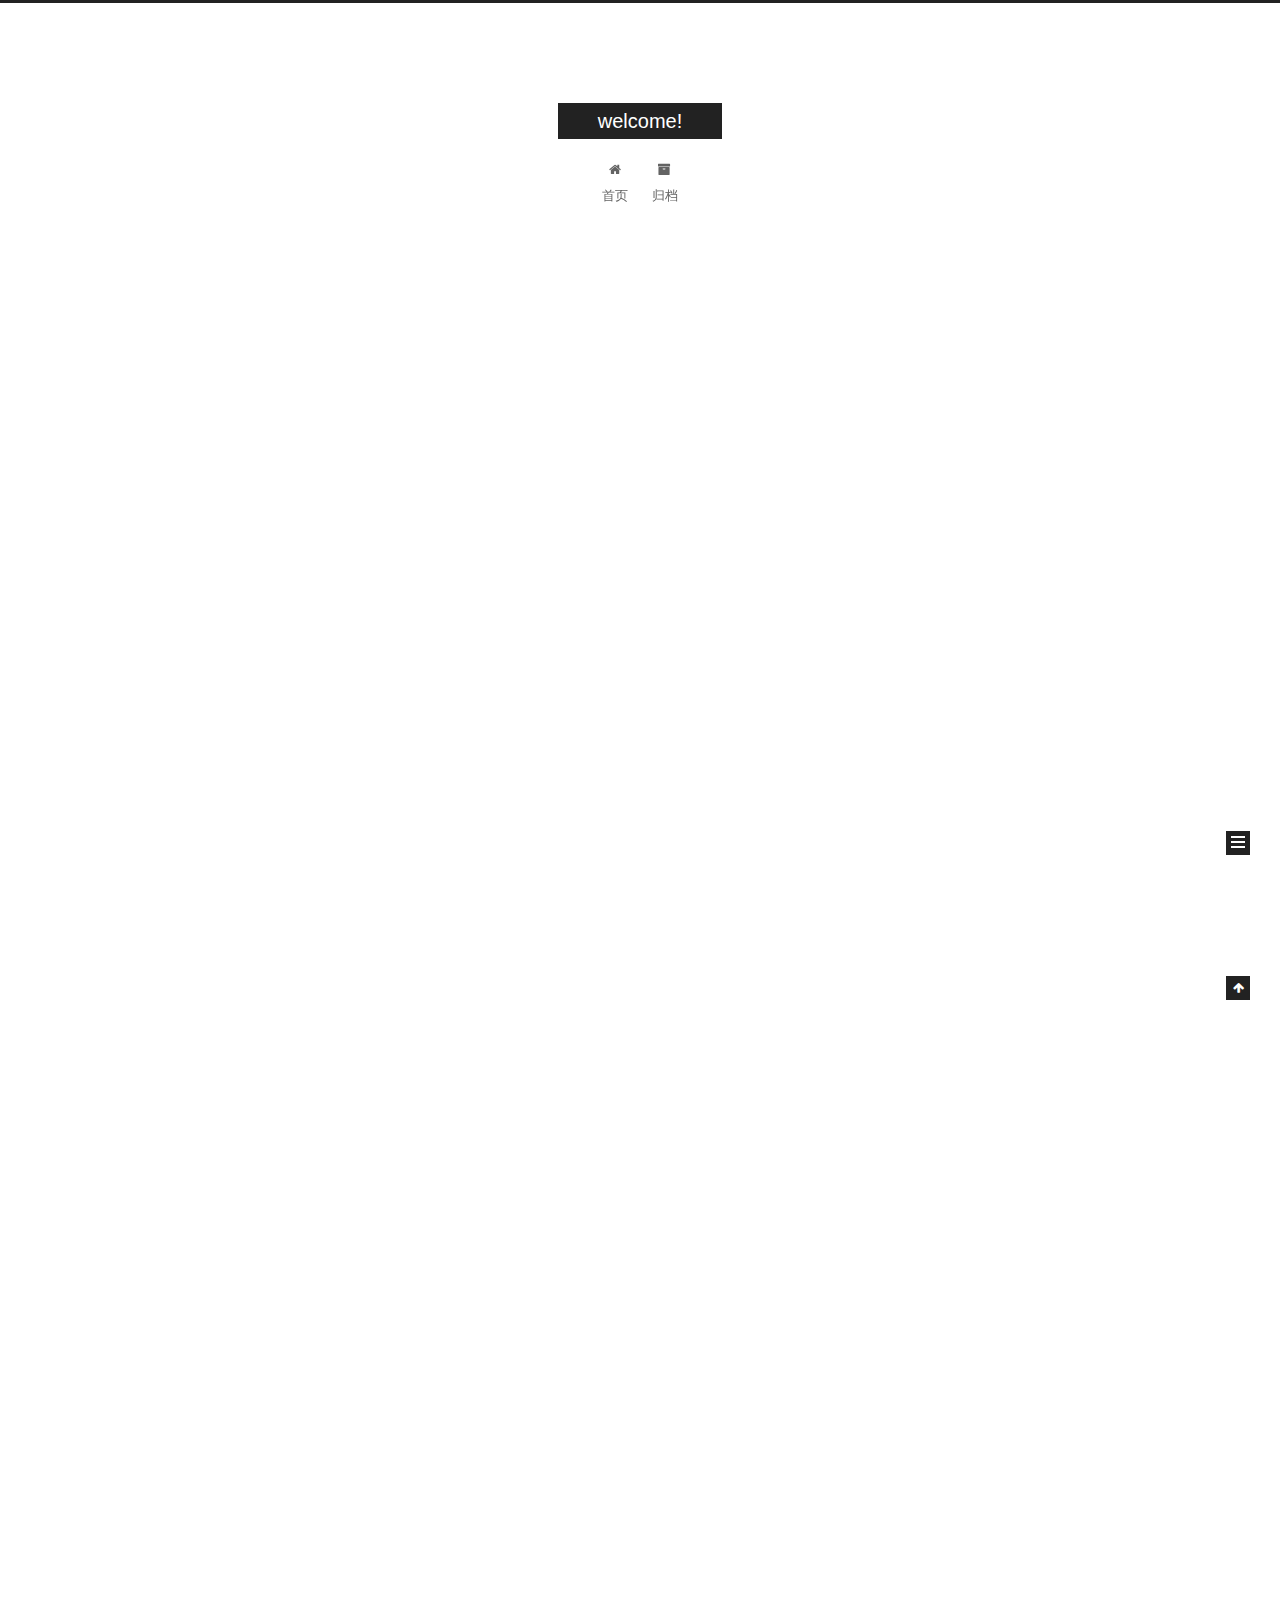
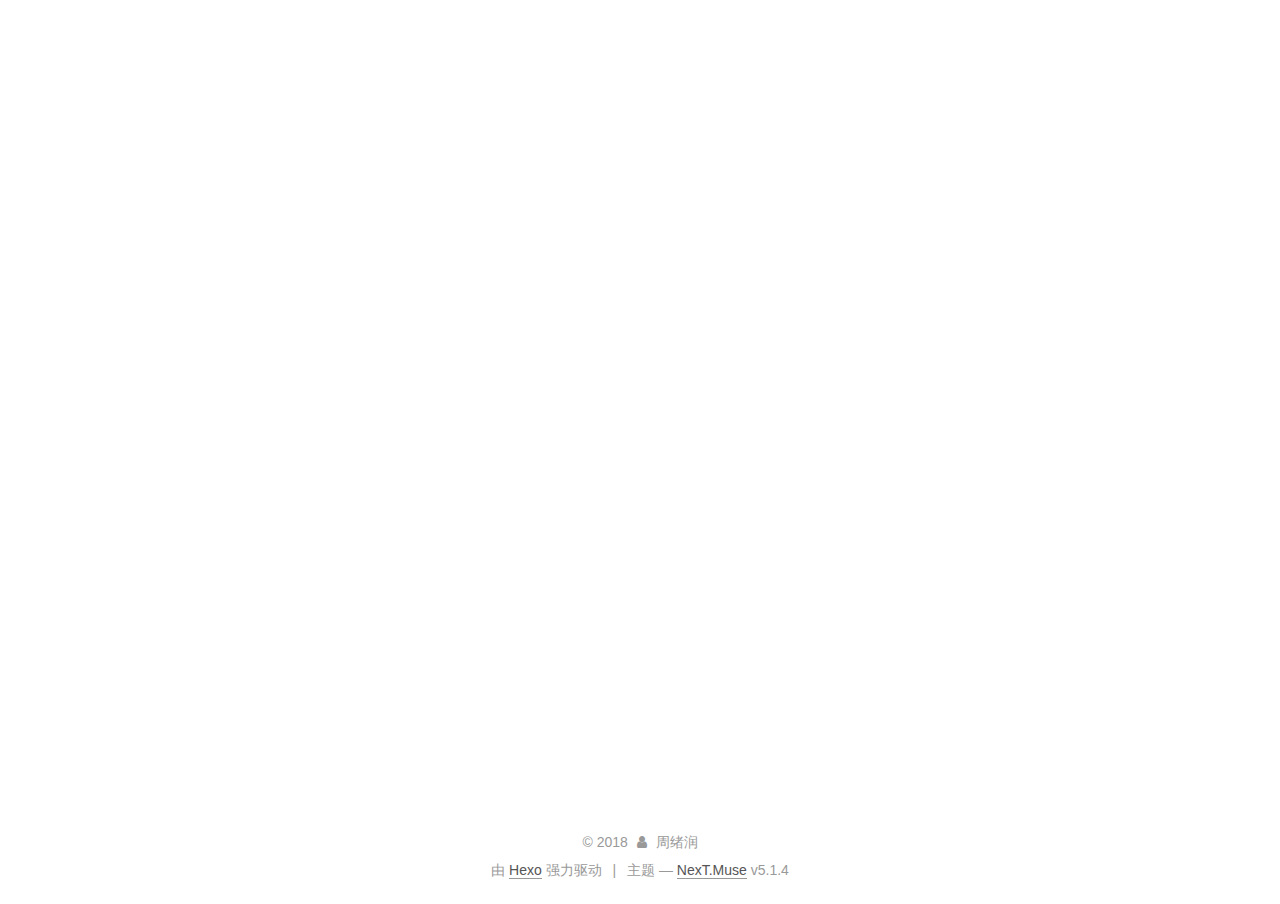
==== commit 41e436f6: "Site updated: 2018-09-26 19:52:25" ====
--- a/index.html
+++ b/index.html
@@ -229,6 +229,250 @@
   
   
   <div class="post-block">
+    <link itemprop="mainEntityOfPage" href="http://yoursite.com/2018/09/26/使用hexo-github搭建个人博客初级教程/">
+
+    <span hidden itemprop="author" itemscope itemtype="http://schema.org/Person">
+      <meta itemprop="name" content="周绪润">
+      <meta itemprop="description" content="">
+      <meta itemprop="image" content="/images/avatar.gif">
+    </span>
+
+    <span hidden itemprop="publisher" itemscope itemtype="http://schema.org/Organization">
+      <meta itemprop="name" content="welcome!">
+    </span>
+
+    
+      <header class="post-header">
+
+        
+        
+          <h1 class="post-title" itemprop="name headline">
+                
+                <a class="post-title-link" href="/2018/09/26/使用hexo-github搭建个人博客初级教程/" itemprop="url">使用hexo+github搭建个人博客初级教程</a></h1>
+        
+
+        <div class="post-meta">
+          <span class="post-time">
+            
+              <span class="post-meta-item-icon">
+                <i class="fa fa-calendar-o"></i>
+              </span>
+              
+                <span class="post-meta-item-text">发表于</span>
+              
+              <time title="创建于" itemprop="dateCreated datePublished" datetime="2018-09-26T19:19:47+08:00">
+                2018-09-26
+              </time>
+            
+
+            
+
+            
+          </span>
+
+          
+
+          
+            
+          
+
+          
+          
+
+          
+
+          
+
+          
+
+        </div>
+      </header>
+    
+
+    
+    
+    
+    <div class="post-body" itemprop="articleBody">
+
+      
+      
+
+      
+        
+          
+            <h1 id="使用hexo-github搭建个人博客初级教程"><a href="#使用hexo-github搭建个人博客初级教程" class="headerlink" title="使用hexo+github搭建个人博客初级教程"></a>使用hexo+github搭建个人博客初级教程</h1><h2 id="前言"><a href="#前言" class="headerlink" title="前言"></a>前言</h2><p>本文只是记录我个人搭建博客时基于网上教程进行的操作记录，在我的电脑上已经成功搭建，不保证一定成功。</p>
+<p>搭建环境：Windows10家庭版64位</p>
+<p>所需安装软件：</p>
+<p>Git-2.19.0-64-bit</p>
+<p>node-v10.8.0-x64</p>
+<h2 id="软件的安装"><a href="#软件的安装" class="headerlink" title="软件的安装"></a>软件的安装</h2><h3 id="下载Git"><a href="#下载Git" class="headerlink" title="下载Git"></a>下载Git</h3><p>到<a href="https://git-scm.com/" target="_blank" rel="noopener">Git官网</a>下载软件安装包，根据自己操作系统选择并下载，得到一个安装包<br>，双击安装，一般默认设置一路点击Next即可，如果自己有配置需求可以在安装界面自定义，完成后在电脑的任意文件处右键出现</p>
+
+          
+        
+      
+    </div>
+    
+    
+    
+
+    
+
+    
+
+    
+
+    <footer class="post-footer">
+      
+
+      
+
+      
+
+      
+      
+        <div class="post-eof"></div>
+      
+    </footer>
+  </div>
+  
+  
+  
+  </article>
+
+
+    
+      
+
+  
+
+  
+  
+  
+
+  <article class="post post-type-normal" itemscope itemtype="http://schema.org/Article">
+  
+  
+  
+  <div class="post-block">
+    <link itemprop="mainEntityOfPage" href="http://yoursite.com/2018/09/26/我的第一篇博客/">
+
+    <span hidden itemprop="author" itemscope itemtype="http://schema.org/Person">
+      <meta itemprop="name" content="周绪润">
+      <meta itemprop="description" content="">
+      <meta itemprop="image" content="/images/avatar.gif">
+    </span>
+
+    <span hidden itemprop="publisher" itemscope itemtype="http://schema.org/Organization">
+      <meta itemprop="name" content="welcome!">
+    </span>
+
+    
+      <header class="post-header">
+
+        
+        
+          <h1 class="post-title" itemprop="name headline">
+                
+                <a class="post-title-link" href="/2018/09/26/我的第一篇博客/" itemprop="url">我的第一篇博客</a></h1>
+        
+
+        <div class="post-meta">
+          <span class="post-time">
+            
+              <span class="post-meta-item-icon">
+                <i class="fa fa-calendar-o"></i>
+              </span>
+              
+                <span class="post-meta-item-text">发表于</span>
+              
+              <time title="创建于" itemprop="dateCreated datePublished" datetime="2018-09-26T19:08:20+08:00">
+                2018-09-26
+              </time>
+            
+
+            
+
+            
+          </span>
+
+          
+
+          
+            
+          
+
+          
+          
+
+          
+
+          
+
+          
+
+        </div>
+      </header>
+    
+
+    
+    
+    
+    <div class="post-body" itemprop="articleBody">
+
+      
+      
+
+      
+        
+          
+            <h1 id="老子要开始装逼了"><a href="#老子要开始装逼了" class="headerlink" title="老子要开始装逼了"></a>老子要开始装逼了</h1>
+          
+        
+      
+    </div>
+    
+    
+    
+
+    
+
+    
+
+    
+
+    <footer class="post-footer">
+      
+
+      
+
+      
+
+      
+      
+        <div class="post-eof"></div>
+      
+    </footer>
+  </div>
+  
+  
+  
+  </article>
+
+
+    
+      
+
+  
+
+  
+  
+  
+
+  <article class="post post-type-normal" itemscope itemtype="http://schema.org/Article">
+  
+  
+  
+  <div class="post-block">
     <link itemprop="mainEntityOfPage" href="http://yoursite.com/2018/09/25/hello-world/">
 
     <span hidden itemprop="author" itemscope itemtype="http://schema.org/Person">
@@ -390,7 +634,7 @@
               
                 <a href="/archives/">
               
-                  <span class="site-state-item-count">1</span>
+                  <span class="site-state-item-count">3</span>
                   <span class="site-state-item-name">日志</span>
                 </a>
               </div>
--- a/css/main.css
+++ b/css/main.css
@@ -1822,7 +1822,7 @@
   width: 4px;
   height: 4px;
   border-radius: 50%;
-  background: #8a7d63;
+  background: #ffffb5;
 }
 .links-of-blogroll {
   font-size: 13px;
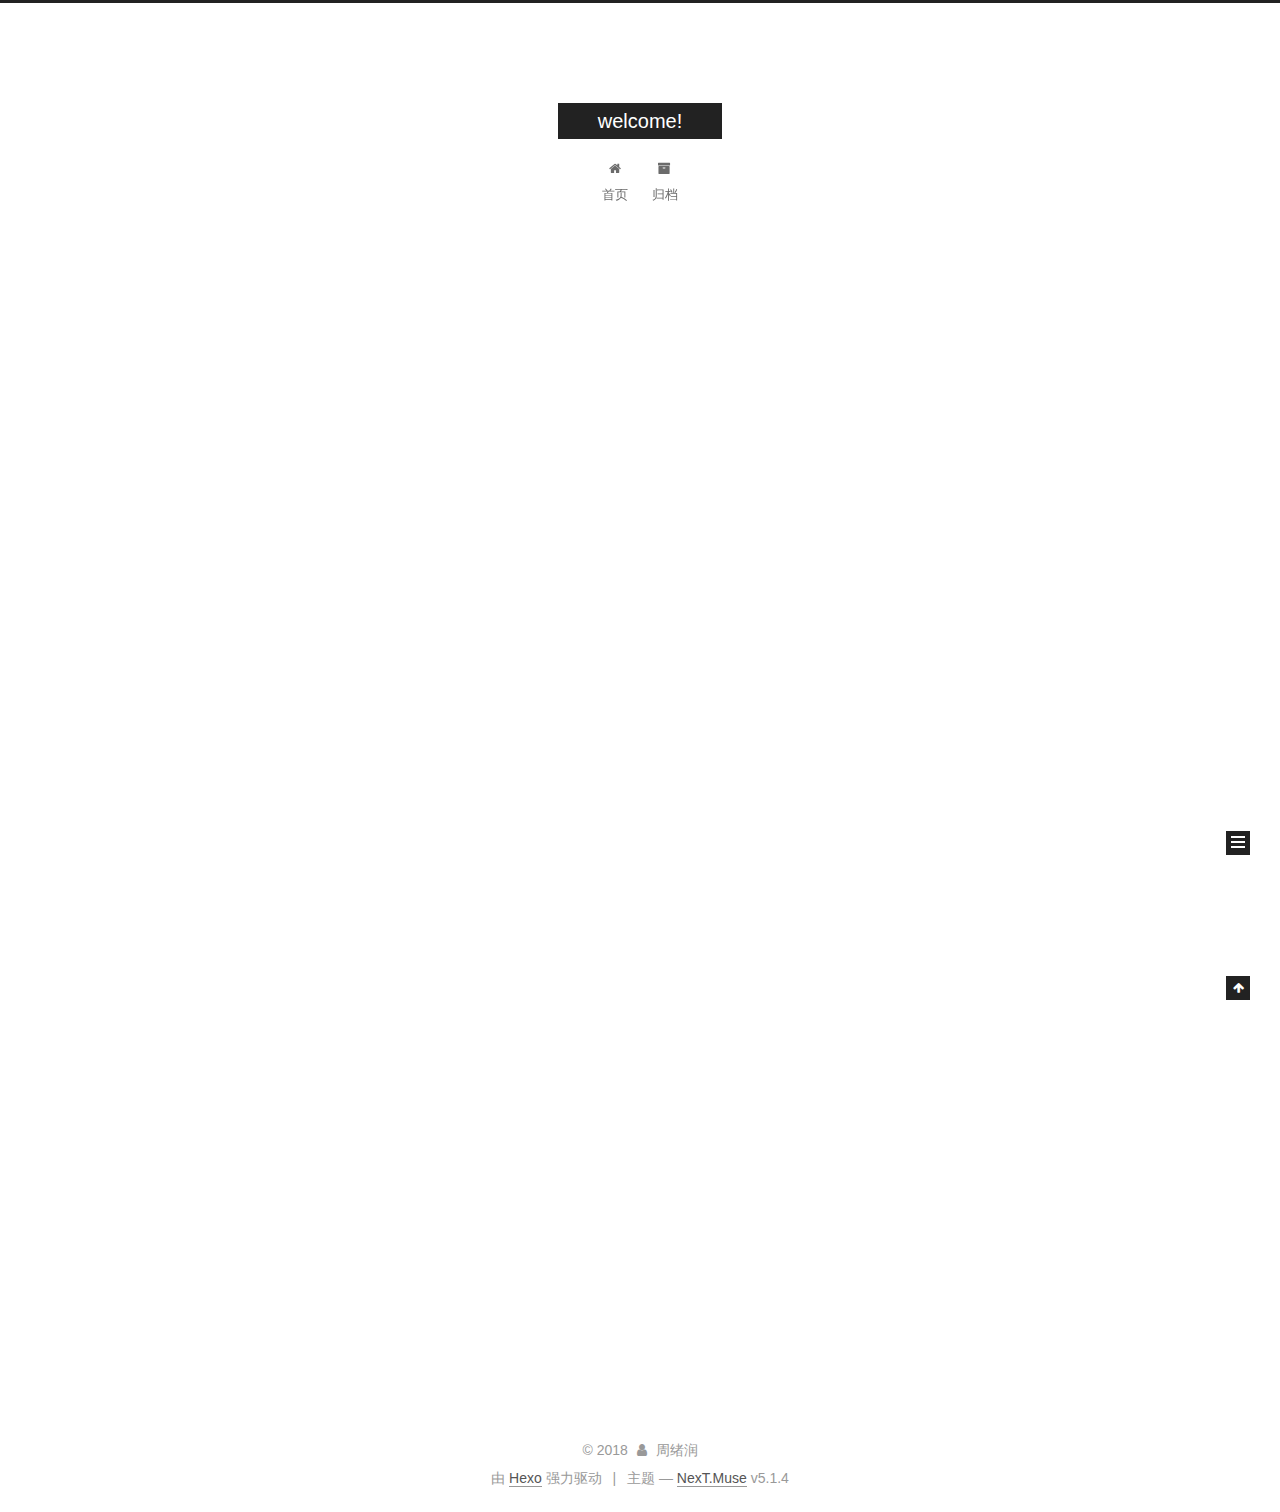
==== commit a9471a5d: "Site updated: 2018-09-26 20:02:13" ====
--- a/index.html
+++ b/index.html
@@ -300,14 +300,20 @@
       
         
           
-            <h1 id="使用hexo-github搭建个人博客初级教程"><a href="#使用hexo-github搭建个人博客初级教程" class="headerlink" title="使用hexo+github搭建个人博客初级教程"></a>使用hexo+github搭建个人博客初级教程</h1><h2 id="前言"><a href="#前言" class="headerlink" title="前言"></a>前言</h2><p>本文只是记录我个人搭建博客时基于网上教程进行的操作记录，在我的电脑上已经成功搭建，不保证一定成功。</p>
-<p>搭建环境：Windows10家庭版64位</p>
-<p>所需安装软件：</p>
-<p>Git-2.19.0-64-bit</p>
-<p>node-v10.8.0-x64</p>
-<h2 id="软件的安装"><a href="#软件的安装" class="headerlink" title="软件的安装"></a>软件的安装</h2><h3 id="下载Git"><a href="#下载Git" class="headerlink" title="下载Git"></a>下载Git</h3><p>到<a href="https://git-scm.com/" target="_blank" rel="noopener">Git官网</a>下载软件安装包，根据自己操作系统选择并下载，得到一个安装包<br>，双击安装，一般默认设置一路点击Next即可，如果自己有配置需求可以在安装界面自定义，完成后在电脑的任意文件处右键出现</p>
-
-          
+          使用hexo+github搭建个人博客初级教程(未完成）前言本文只是记录我个人搭建博客时基于网上教程进行的操作记录，在我的电脑上已经成功搭建，不保证一定成功。
+搭建环境：Windows10家庭版64位
+所需安装软件：
+Git-2.19.0-64-bit
+node-v10.8.0-x64
+软件的安装下
+          ...
+          <!--noindex-->
+          <div class="post-button text-center">
+            <a class="btn" href="/2018/09/26/使用hexo-github搭建个人博客初级教程/#more" rel="contents">
+              阅读全文 &raquo;
+            </a>
+          </div>
+          <!--/noindex-->
         
       
     </div>
@@ -425,8 +431,15 @@
       
         
           
-            <h1 id="老子要开始装逼了"><a href="#老子要开始装逼了" class="headerlink" title="老子要开始装逼了"></a>老子要开始装逼了</h1>
-          
+          老子要开始装逼了
+          
+          <!--noindex-->
+          <div class="post-button text-center">
+            <a class="btn" href="/2018/09/26/我的第一篇博客/#more" rel="contents">
+              阅读全文 &raquo;
+            </a>
+          </div>
+          <!--/noindex-->
         
       
     </div>
@@ -544,17 +557,15 @@
       
         
           
-            <p>Welcome to <a href="https://hexo.io/" target="_blank" rel="noopener">Hexo</a>! This is your very first post. Check <a href="https://hexo.io/docs/" target="_blank" rel="noopener">documentation</a> for more info. If you get any problems when using Hexo, you can find the answer in <a href="https://hexo.io/docs/troubleshooting.html" target="_blank" rel="noopener">troubleshooting</a> or you can ask me on <a href="https://github.com/hexojs/hexo/issues" target="_blank" rel="noopener">GitHub</a>.</p>
-<h2 id="Quick-Start"><a href="#Quick-Start" class="headerlink" title="Quick Start"></a>Quick Start</h2><h3 id="Create-a-new-post"><a href="#Create-a-new-post" class="headerlink" title="Create a new post"></a>Create a new post</h3><figure class="highlight bash"><table><tr><td class="gutter"><pre><span class="line">1</span><br></pre></td><td class="code"><pre><span class="line">$ hexo new <span class="string">"My New Post"</span></span><br></pre></td></tr></table></figure>
-<p>More info: <a href="https://hexo.io/docs/writing.html" target="_blank" rel="noopener">Writing</a></p>
-<h3 id="Run-server"><a href="#Run-server" class="headerlink" title="Run server"></a>Run server</h3><figure class="highlight bash"><table><tr><td class="gutter"><pre><span class="line">1</span><br></pre></td><td class="code"><pre><span class="line">$ hexo server</span><br></pre></td></tr></table></figure>
-<p>More info: <a href="https://hexo.io/docs/server.html" target="_blank" rel="noopener">Server</a></p>
-<h3 id="Generate-static-files"><a href="#Generate-static-files" class="headerlink" title="Generate static files"></a>Generate static files</h3><figure class="highlight bash"><table><tr><td class="gutter"><pre><span class="line">1</span><br></pre></td><td class="code"><pre><span class="line">$ hexo generate</span><br></pre></td></tr></table></figure>
-<p>More info: <a href="https://hexo.io/docs/generating.html" target="_blank" rel="noopener">Generating</a></p>
-<h3 id="Deploy-to-remote-sites"><a href="#Deploy-to-remote-sites" class="headerlink" title="Deploy to remote sites"></a>Deploy to remote sites</h3><figure class="highlight bash"><table><tr><td class="gutter"><pre><span class="line">1</span><br></pre></td><td class="code"><pre><span class="line">$ hexo deploy</span><br></pre></td></tr></table></figure>
-<p>More info: <a href="https://hexo.io/docs/deployment.html" target="_blank" rel="noopener">Deployment</a></p>
-
-          
+          Welcome to Hexo! This is your very first post. Check documentation for more info. If you get any problems when using Hexo, you can find the answer in 
+          ...
+          <!--noindex-->
+          <div class="post-button text-center">
+            <a class="btn" href="/2018/09/25/hello-world/#more" rel="contents">
+              阅读全文 &raquo;
+            </a>
+          </div>
+          <!--/noindex-->
         
       
     </div>
--- a/css/main.css
+++ b/css/main.css
@@ -1822,7 +1822,7 @@
   width: 4px;
   height: 4px;
   border-radius: 50%;
-  background: #ffffb5;
+  background: #a440f5;
 }
 .links-of-blogroll {
   font-size: 13px;
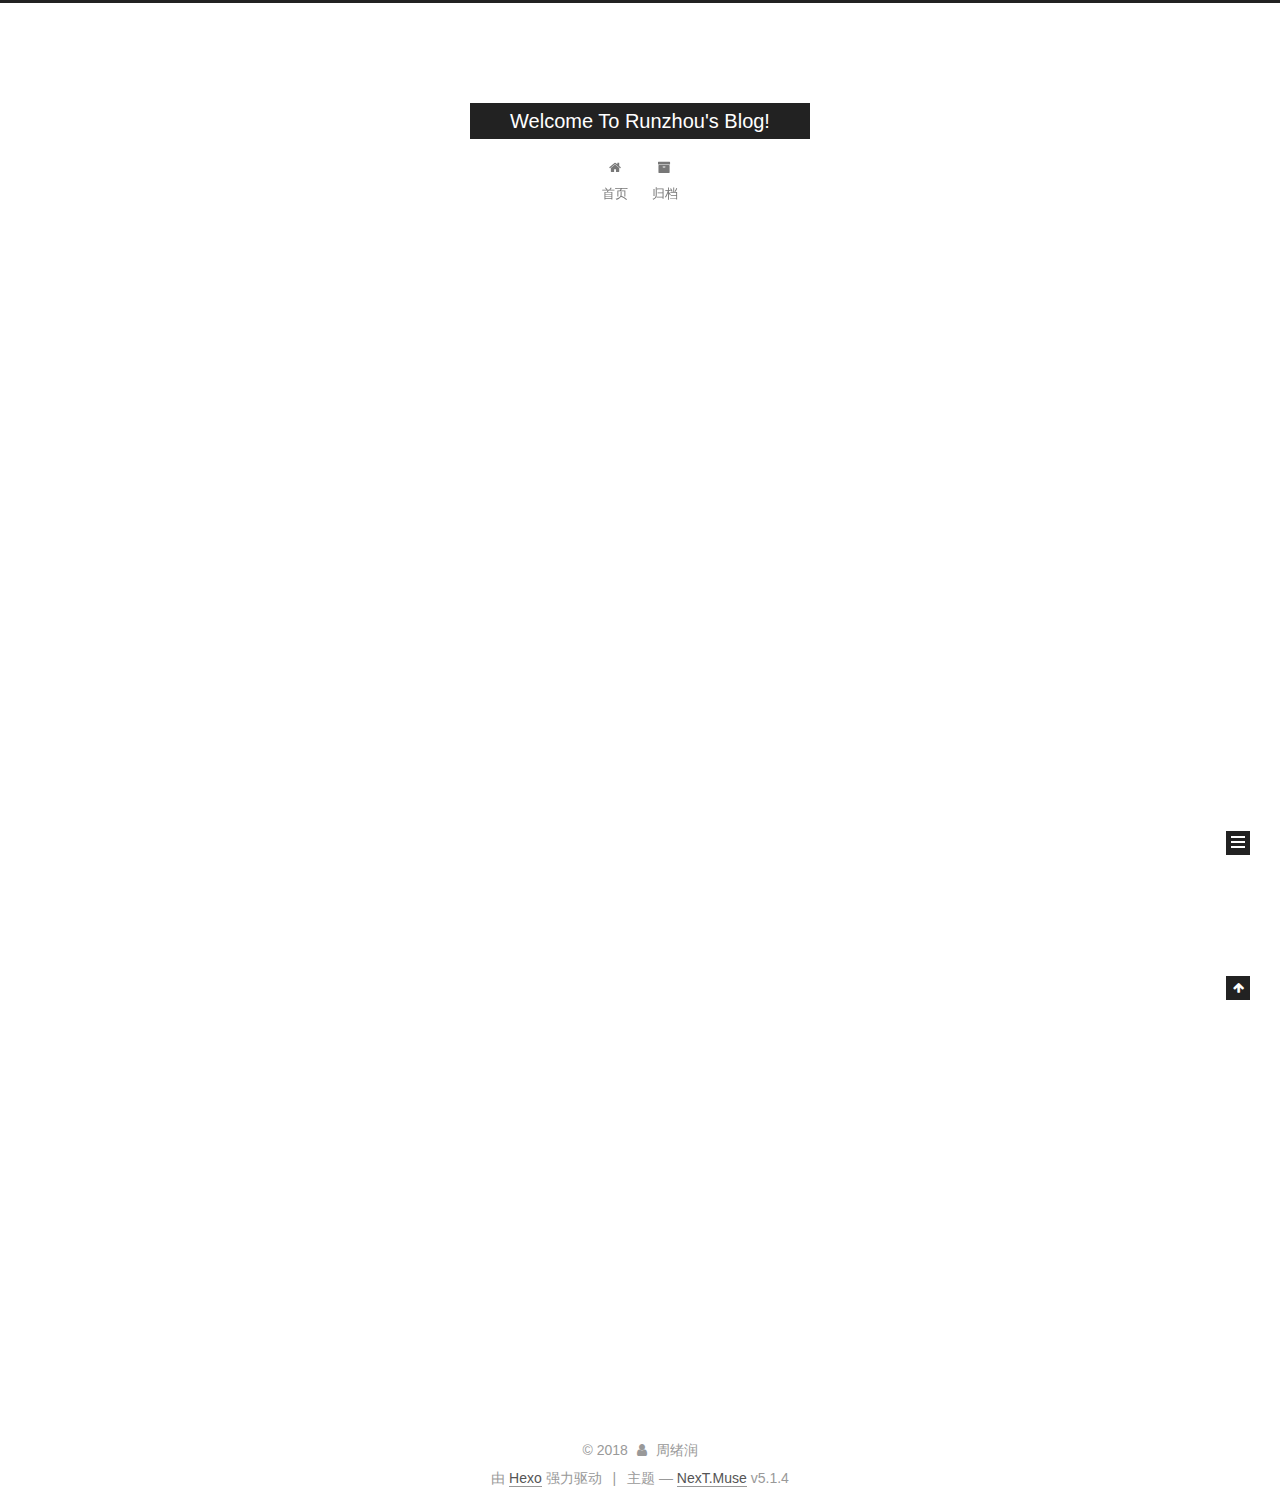
==== commit 1b806edb: "Site updated: 2018-09-26 22:00:37" ====
--- a/index.html
+++ b/index.html
@@ -80,12 +80,12 @@
 
 
 <meta property="og:type" content="website">
-<meta property="og:title" content="welcome!">
+<meta property="og:title" content="Welcome To Runzhou&#39;s Blog!">
 <meta property="og:url" content="http://yoursite.com/index.html">
-<meta property="og:site_name" content="welcome!">
+<meta property="og:site_name" content="Welcome To Runzhou&#39;s Blog!">
 <meta property="og:locale" content="zh-Hans">
 <meta name="twitter:card" content="summary">
-<meta name="twitter:title" content="welcome!">
+<meta name="twitter:title" content="Welcome To Runzhou&#39;s Blog!">
 
 
 
@@ -121,7 +121,7 @@
 
 
 
-  <title>welcome!</title>
+  <title>Welcome To Runzhou's Blog!</title>
   
 
 
@@ -152,7 +152,7 @@
     <div class="custom-logo-site-title">
       <a href="/"  class="brand" rel="start">
         <span class="logo-line-before"><i></i></span>
-        <span class="site-title">welcome!</span>
+        <span class="site-title">Welcome To Runzhou's Blog!</span>
         <span class="logo-line-after"><i></i></span>
       </a>
     </div>
@@ -238,7 +238,7 @@
     </span>
 
     <span hidden itemprop="publisher" itemscope itemtype="http://schema.org/Organization">
-      <meta itemprop="name" content="welcome!">
+      <meta itemprop="name" content="Welcome To Runzhou's Blog!">
     </span>
 
     
@@ -369,7 +369,7 @@
     </span>
 
     <span hidden itemprop="publisher" itemscope itemtype="http://schema.org/Organization">
-      <meta itemprop="name" content="welcome!">
+      <meta itemprop="name" content="Welcome To Runzhou's Blog!">
     </span>
 
     
@@ -495,7 +495,7 @@
     </span>
 
     <span hidden itemprop="publisher" itemscope itemtype="http://schema.org/Organization">
-      <meta itemprop="name" content="welcome!">
+      <meta itemprop="name" content="Welcome To Runzhou's Blog!">
     </span>
 
     
--- a/css/main.css
+++ b/css/main.css
@@ -1822,7 +1822,7 @@
   width: 4px;
   height: 4px;
   border-radius: 50%;
-  background: #a440f5;
+  background: #2f362b;
 }
 .links-of-blogroll {
   font-size: 13px;
